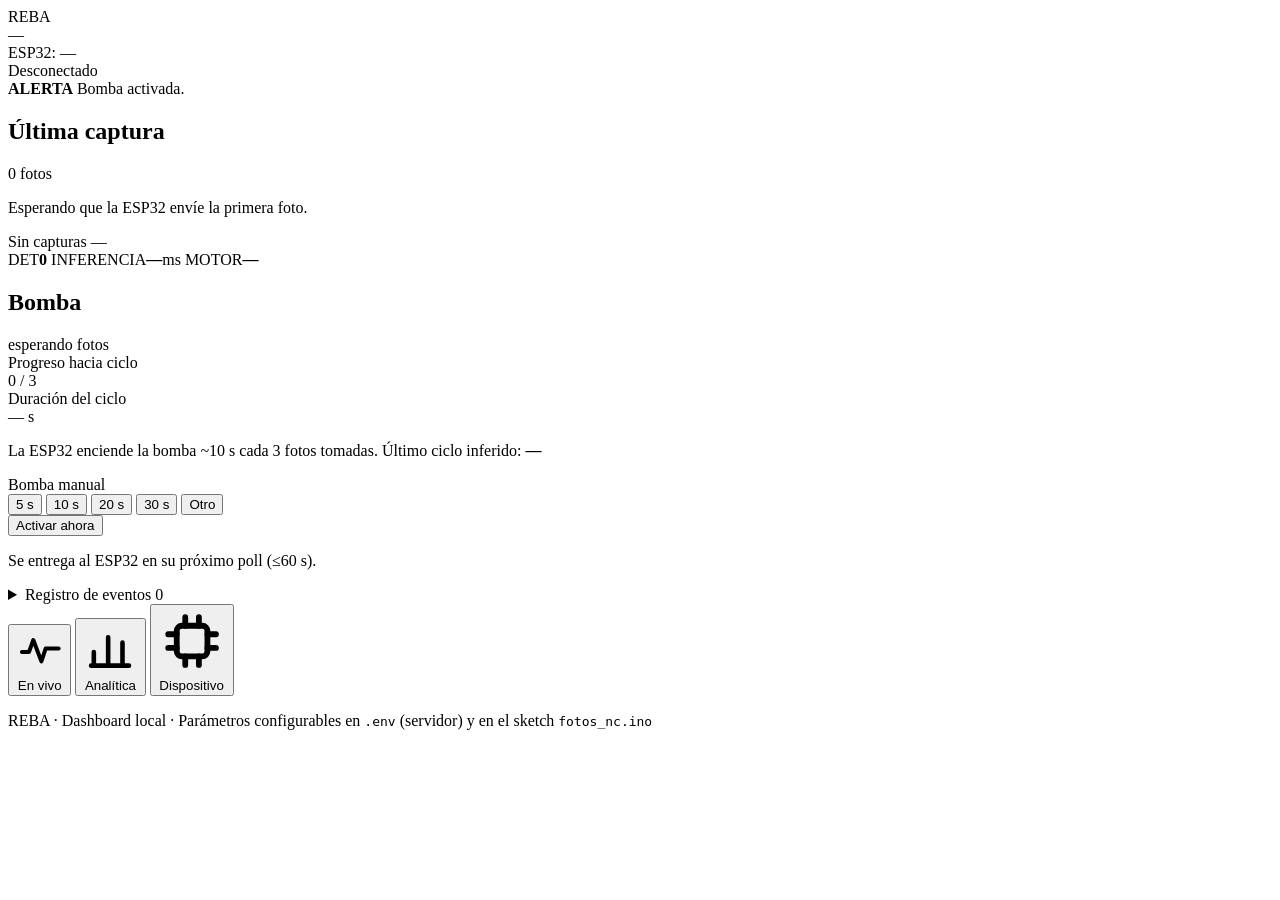
==== static/index.html @ d69d1758 "Rediseño UI industrial móvil-primero + manuales + limpieza de obsoletos Dashboard: reescritura compl" ====
<!DOCTYPE html>
<html lang="es">
  <head>
    <meta charset="utf-8" />
    <meta name="viewport" content="width=device-width, initial-scale=1, viewport-fit=cover" />
    <title>REBA — Dashboard</title>
    <meta
      name="description"
      content="Dashboard local de la plataforma flotante REBA: fotos clasificadas con visión artificial y ciclos de bomba."
    />
    <link rel="icon" type="image/svg+xml" href="/favicon.svg" />
    <link rel="stylesheet" href="/styles.css" />
  </head>
  <body>
    <div class="app">
      <header class="topbar">
        <div class="brand">
          <span class="brand-sigil" aria-hidden="true"></span>
          <span class="brand-mark">REBA</span>
        </div>
        <div class="topbar-right">
          <span id="lastPingText" class="ping-note" title="Último contacto del ESP32-CAM">—</span>
          <div id="deviceStatus" class="status-pill offline" title="Estado del ESP32-CAM (heartbeat)">
            <span class="status-dot" aria-hidden="true"></span>
            <span id="deviceStatusText">ESP32: —</span>
          </div>
          <div id="wsStatus" class="status-pill offline" title="Estado del WebSocket">
            <span class="status-dot" aria-hidden="true"></span>
            <span id="wsStatusText">Desconectado</span>
          </div>
        </div>
      </header>

      <div id="alertBanner" class="alert" role="alert" aria-live="assertive">
        <strong>ALERTA</strong>
        <span id="alertText">Bomba activada.</span>
      </div>

      <main class="views">
        <!-- ======================= EN VIVO ======================= -->
        <section class="view view-live" id="view-live" role="tabpanel" aria-label="En vivo">
          <section class="panel panel-capture">
            <div class="panel-header">
              <h2>Última captura</h2>
              <span id="captureCount" class="status-pill">0 fotos</span>
            </div>
            <div class="panel-body">
              <div class="capture-frame">
                <img id="latestCaptureImage" alt="Última foto clasificada" hidden />
                <span id="captureBadge" class="capture-badge" hidden>—</span>
                <p id="captureEmpty" class="capture-empty">
                  Esperando que la ESP32 envíe la primera foto.
                </p>
              </div>
              <div class="capture-meta">
                <span class="meta-item meta-classes">
                  <span id="latestCaptureClasses">Sin capturas</span>
                </span>
                <span class="meta-item meta-mono">
                  <span id="latestCaptureTime">—</span>
                </span>
              </div>
              <div class="video-meta">
                <span class="meta-item">
                  <span class="meta-k">DET</span><strong id="frameCount">0</strong>
                </span>
                <span class="meta-item">
                  <span class="meta-k">INFERENCIA</span><strong id="inferMs">—</strong><span class="meta-u">ms</span>
                </span>
                <span class="meta-item">
                  <span class="meta-k">MOTOR</span><strong id="inferSource">—</strong>
                </span>
              </div>
              <div
                id="captureGallery"
                class="capture-gallery"
                aria-label="Fotos clasificadas recientes"
              ></div>
            </div>
          </section>

          <section class="panel panel-pump">
            <div class="panel-header">
              <h2>Bomba</h2>
              <span id="pumpState" class="status-pill">esperando fotos</span>
            </div>
            <div class="panel-body">
              <div class="kpi-row">
                <div class="kpi">
                  <span class="kpi-label">Progreso hacia ciclo</span>
                  <div class="kpi-value" id="pumpProgress">0 / 3</div>
                </div>
                <div class="kpi">
                  <span class="kpi-label">Duración del ciclo</span>
                  <div class="kpi-value" id="pumpDuration">— s</div>
                </div>
              </div>
              <div id="pumpSegBar" class="seg-bar" aria-hidden="true"></div>
              <p class="footer-note pump-note">
                La ESP32 enciende la bomba ~<span id="pumpSecondsInline">10</span> s
                cada <span id="pumpTriggerInline">3</span> fotos tomadas.
                Último ciclo inferido: <strong id="lastPumpEvent">—</strong>
              </p>

              <div class="pump-manual">
                <span class="pump-manual-label">Bomba manual</span>
                <div class="chip-row" id="pumpChips" role="group" aria-label="Duración de la bomba manual">
                  <button type="button" class="chip" data-seconds="5">5 s</button>
                  <button type="button" class="chip" data-seconds="10">10 s</button>
                  <button type="button" class="chip" data-seconds="20">20 s</button>
                  <button type="button" class="chip" data-seconds="30">30 s</button>
                  <button type="button" class="chip chip-other" id="pumpOtherBtn">Otro</button>
                </div>
                <div class="pump-custom" id="pumpCustomWrap" hidden>
                  <input type="number" id="manualPumpSeconds" min="1" max="300"
                         value="10" inputmode="numeric" />
                  <span class="unit">s</span>
                </div>
                <button type="button" id="manualPumpBtn" class="primary pump-go">
                  Activar ahora
                </button>
                <p id="manualPumpState" class="manual-state">
                  Se entrega al ESP32 en su próximo poll (≤60 s).
                </p>
              </div>

              <details class="event-log" id="pumpEventLog">
                <summary>
                  Registro de eventos
                  <span class="event-count" id="pumpEventsCount">0</span>
                </summary>
                <ul id="pumpEventsList" class="event-list"></ul>
              </details>
            </div>
          </section>
        </section>

        <!-- ======================= ANALÍTICA ======================= -->
        <section class="view view-analytics" id="view-analytics" role="tabpanel" aria-label="Analítica" hidden>
          <section class="panel panel-metrics">
            <div class="panel-header">
              <h2>Materiales acumulados</h2>
            </div>
            <div class="panel-body">
              <div class="kpi-row">
                <div class="kpi">
                  <span class="kpi-label">Total objetos</span>
                  <div class="kpi-value" id="totalObjects">0</div>
                </div>
                <div class="kpi">
                  <span class="kpi-label">Fotos recibidas</span>
                  <div class="kpi-value" id="uploadsReceived">0</div>
                </div>
              </div>

              <div class="donut-layout">
                <div class="chart-wrap" aria-label="Distribución porcentual por material">
                  <canvas id="donutChart" width="220" height="220"></canvas>
                  <div class="chart-center">
                    <div class="big" id="chartTotal">0</div>
                    <div class="small">objetos</div>
                  </div>
                </div>
                <ul class="legend legend-side" id="classLegend">
                  <!-- Rellenado por app.js -->
                </ul>
              </div>
            </div>
          </section>

          <section class="panel panel-activity">
            <div class="panel-header">
              <h2>Actividad</h2>
              <select id="tsDays" class="ts-days" title="Rango de días">
                <option value="7">7 días</option>
                <option value="14" selected>14 días</option>
                <option value="30">30 días</option>
              </select>
            </div>
            <div class="panel-body">
              <div class="chart-tip-wrap">
                <canvas id="tsChart" width="520" height="180"></canvas>
                <div id="tsTooltip" class="ts-tip" hidden></div>
              </div>
              <ul id="tsLegend" class="legend ts-legend"></ul>
            </div>
          </section>

          <section class="panel panel-gallery">
            <div class="panel-header">
              <h2>Galería de capturas</h2>
              <div class="gallery-controls">
                <input type="search" id="galleryFilter" class="gallery-filter"
                       placeholder="Filtrar por clase (ej. plastico)…" />
                <a class="btn ghost" href="/api/export/yolo"
                   title="Descarga ZIP con images/ + labels/ en formato YOLO para reentrenar">
                  <svg class="ico" viewBox="0 0 16 16" aria-hidden="true" focusable="false">
                    <path d="M8 2v8m0 0L5 7m3 3 3-3M3 13h10" fill="none" stroke="currentColor"
                          stroke-width="1.6" stroke-linecap="round" stroke-linejoin="round"/>
                  </svg>
                  Exportar YOLO
                </a>
                <button type="button" id="galleryMore" class="btn ghost">Cargar más</button>
              </div>
            </div>
            <div class="panel-body">
              <div id="fullGallery" class="full-gallery"></div>
              <p id="galleryEmpty" class="capture-empty" hidden>
                Sin capturas todavía.
              </p>
            </div>
          </section>
        </section>

        <!-- ======================= DISPOSITIVO ======================= -->
        <section class="view view-device" id="view-device" role="tabpanel" aria-label="Dispositivo" hidden>
          <section class="panel panel-device">
            <div class="panel-header">
              <h2>Dispositivo ESP32-CAM</h2>
              <span id="deviceConfigState" class="status-pill">—</span>
              <details class="help">
                <summary aria-label="Ayuda de configuración del dispositivo">?</summary>
                <div class="help-body">
                  <p>
                    La ESP32 descarga esta configuración cada 60 s
                    (<code>/api/device/config</code>) y la aplica en caliente.
                    Si el WiFi nuevo falla, revierte solo a los anteriores.
                  </p>
                  <p>
                    También puedes configurar la ESP32 por su AP
                    <code>REBA-Setup</code> (se abre solo si no hay WiFi o tras
                    ~10 min sin conexión).
                  </p>
                </div>
              </details>
            </div>
            <div class="panel-body">
              <form id="deviceConfigForm" class="device-form">
                <p class="form-group">Red y servidor</p>
                <div class="field">
                  <label class="field-label" for="cfgWifiSsid">WiFi SSID</label>
                  <span class="input-affix">
                    <input type="text" id="cfgWifiSsid" autocomplete="off"
                           placeholder="Red 2.4 GHz (vacío = sin cambio)" />
                  </span>
                </div>
                <div class="field">
                  <label class="field-label" for="cfgWifiPass">WiFi contraseña</label>
                  <span class="input-affix">
                    <input type="password" id="cfgWifiPass" autocomplete="new-password"
                           placeholder="Vacío = sin cambio" />
                    <button type="button" id="cfgPassToggle" class="affix-btn"
                            aria-label="Mostrar contraseña">ver</button>
                  </span>
                </div>
                <div class="field">
                  <label class="field-label" for="cfgServerUrl">URL del servidor</label>
                  <span class="input-affix">
                    <input type="text" id="cfgServerUrl"
                           placeholder="http://192.168.1.3:5000" />
                  </span>
                </div>

                <p class="form-group">Parámetros de operación y sensores</p>
                <div class="device-form-row">
                  <div class="field">
                    <label class="field-label" for="cfgPumpPhotos">Fotos para bomba</label>
                    <span class="input-affix has-unit">
                      <input type="number" id="cfgPumpPhotos" min="1" max="20" />
                      <span class="unit">fotos</span>
                    </span>
                  </div>
                  <div class="field">
                    <label class="field-label" for="cfgPumpSeconds">Bomba</label>
                    <span class="input-affix has-unit">
                      <input type="number" id="cfgPumpSeconds" min="1" max="120" />
                      <span class="unit">s</span>
                    </span>
                  </div>
                </div>
                <div class="device-form-row">
                  <div class="field">
                    <label class="field-label" for="cfgDistMin">Dist. mín</label>
                    <span class="input-affix has-unit">
                      <input type="number" id="cfgDistMin" step="0.5" min="0" />
                      <span class="unit">cm</span>
                    </span>
                  </div>
                  <div class="field">
                    <label class="field-label" for="cfgDistMax">Dist. máx</label>
                    <span class="input-affix has-unit">
                      <input type="number" id="cfgDistMax" step="0.5" min="1" />
                      <span class="unit">cm</span>
                    </span>
                  </div>
                </div>

                <div class="device-form-actions">
                  <button type="submit" class="primary">Guardar y aplicar</button>
                  <button type="button" id="deviceConfigReload">Recargar</button>
                </div>
              </form>
            </div>
          </section>
        </section>
      </main>

      <nav class="bottom-nav" aria-label="Secciones del dashboard">
        <button type="button" class="nav-tab is-active" data-view="live" aria-selected="true">
          <svg class="nav-ico" viewBox="0 0 20 20" aria-hidden="true" focusable="false">
            <path d="M2.5 10.5h3l1.8-5 3.4 9 1.8-5.4h5.5" fill="none" stroke="currentColor"
                  stroke-width="1.7" stroke-linecap="round" stroke-linejoin="round"/>
          </svg>
          <span>En vivo</span>
        </button>
        <button type="button" class="nav-tab" data-view="analytics" aria-selected="false">
          <svg class="nav-ico" viewBox="0 0 20 20" aria-hidden="true" focusable="false">
            <path d="M4 16.5v-5M9.3 16.5V6M14.6 16.5v-8.5M3 16.5h14" fill="none" stroke="currentColor"
                  stroke-width="1.7" stroke-linecap="round" stroke-linejoin="round"/>
          </svg>
          <span>Analítica</span>
        </button>
        <button type="button" class="nav-tab" data-view="device" aria-selected="false">
          <svg class="nav-ico" viewBox="0 0 20 20" aria-hidden="true" focusable="false">
            <rect x="5.5" y="5.5" width="9" height="9" rx="1.5" fill="none" stroke="currentColor"
                  stroke-width="1.7"/>
            <path d="M8 3v2.5M12 3v2.5M8 14.5V17M12 14.5V17M3 8h2.5M3 12h2.5M14.5 8H17M14.5 12H17"
                  fill="none" stroke="currentColor" stroke-width="1.7" stroke-linecap="round"/>
          </svg>
          <span>Dispositivo</span>
        </button>
      </nav>

      <!-- Lightbox: detalle de una captura -->
      <div id="lightbox" class="lightbox" hidden>
        <div class="lightbox-inner">
          <button type="button" id="lightboxClose" class="lightbox-close"
                  aria-label="Cerrar">✕</button>
          <img id="lightboxImg" alt="Captura ampliada" />
          <div id="lightboxMeta" class="lightbox-meta"></div>
        </div>
      </div>

      <p class="footer-note">
        REBA · Dashboard local · Parámetros configurables en
        <code>.env</code> (servidor) y en el sketch <code>fotos_nc.ino</code>
      </p>
    </div>

    <script src="/app.js" defer></script>
  </body>
</html>
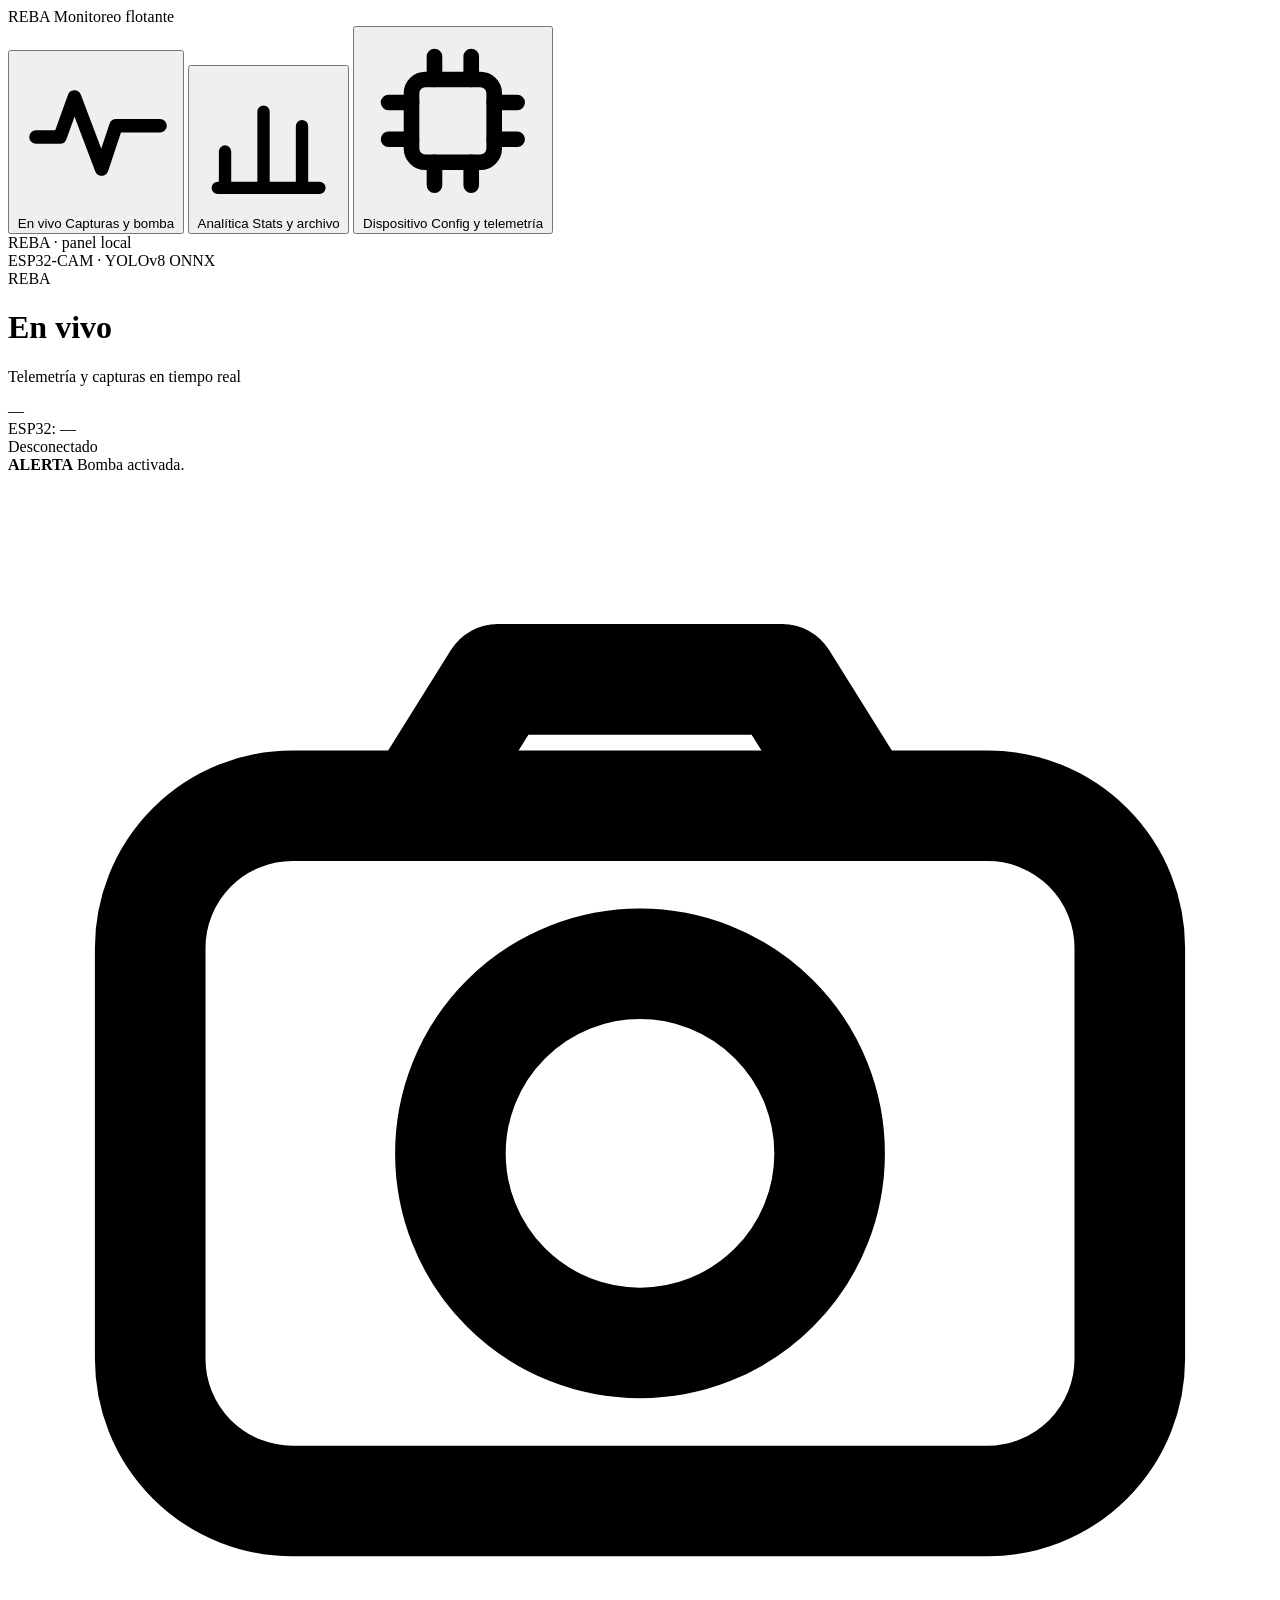
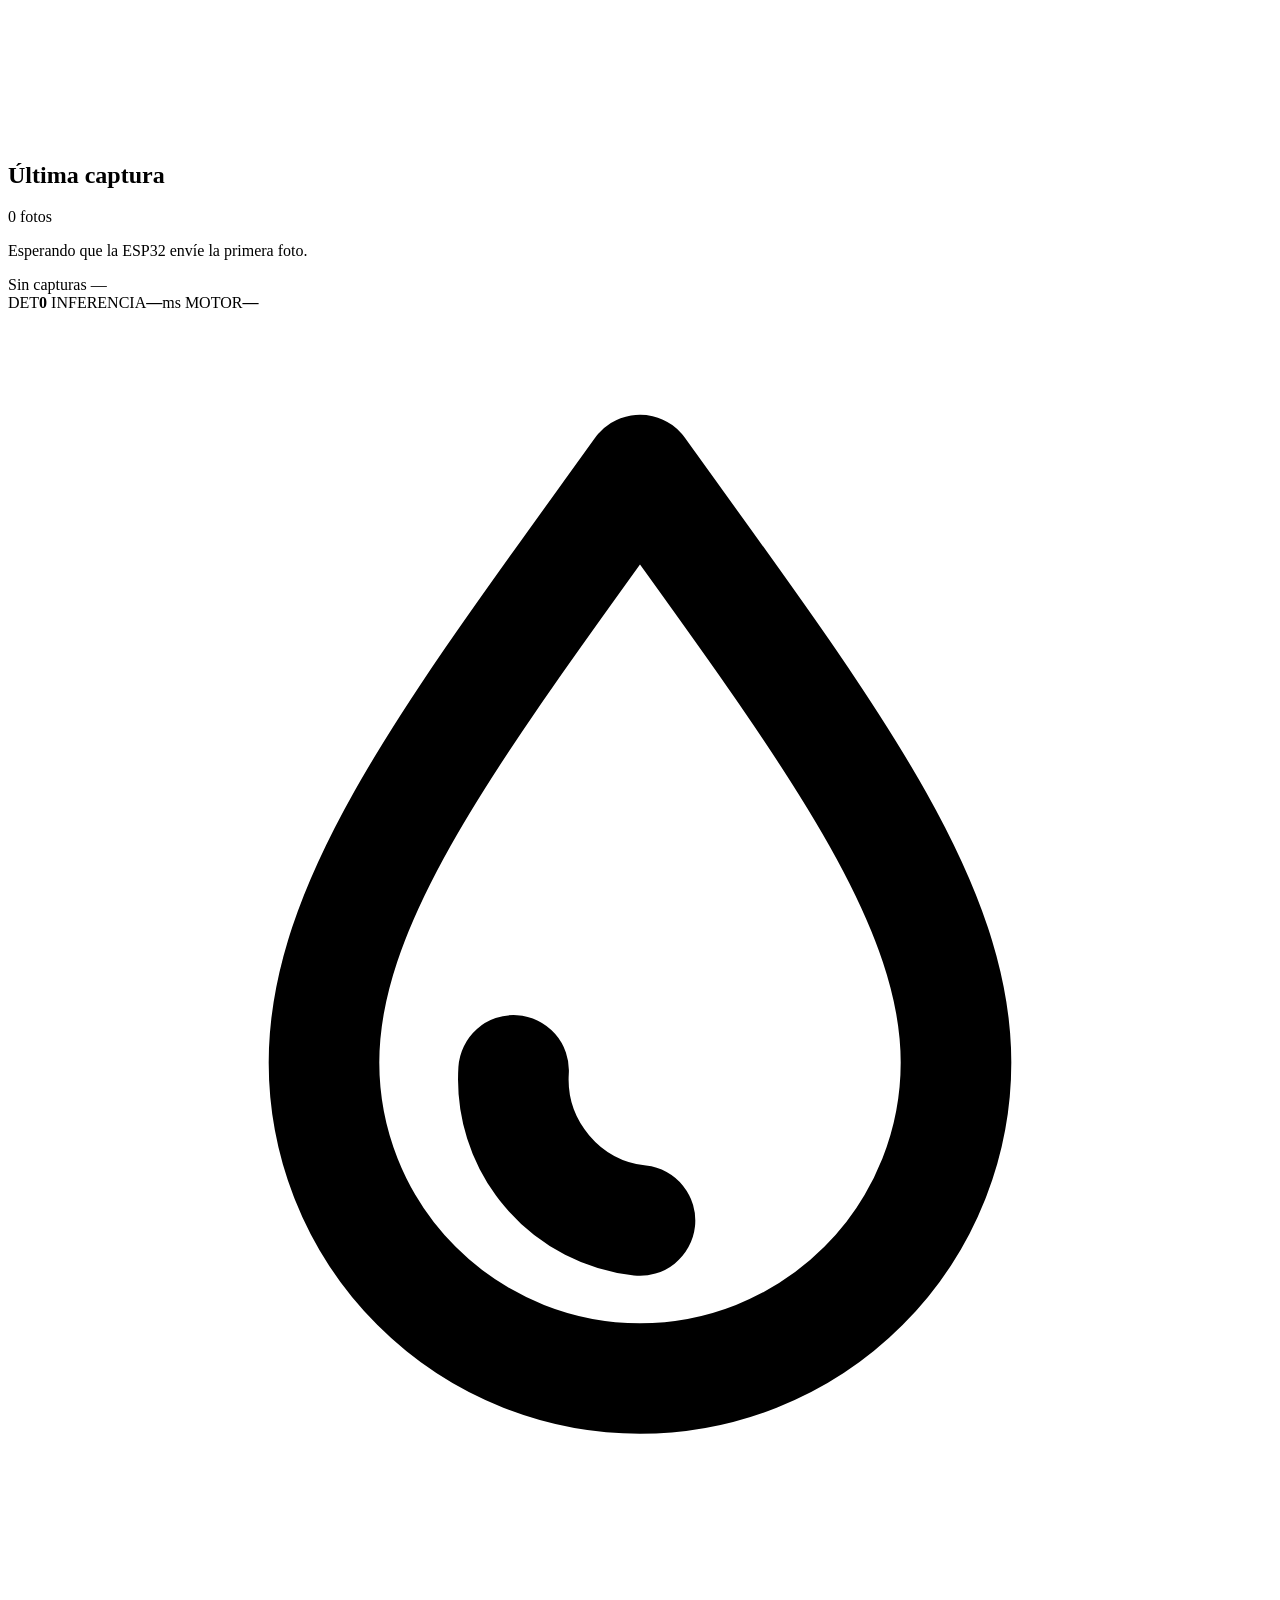
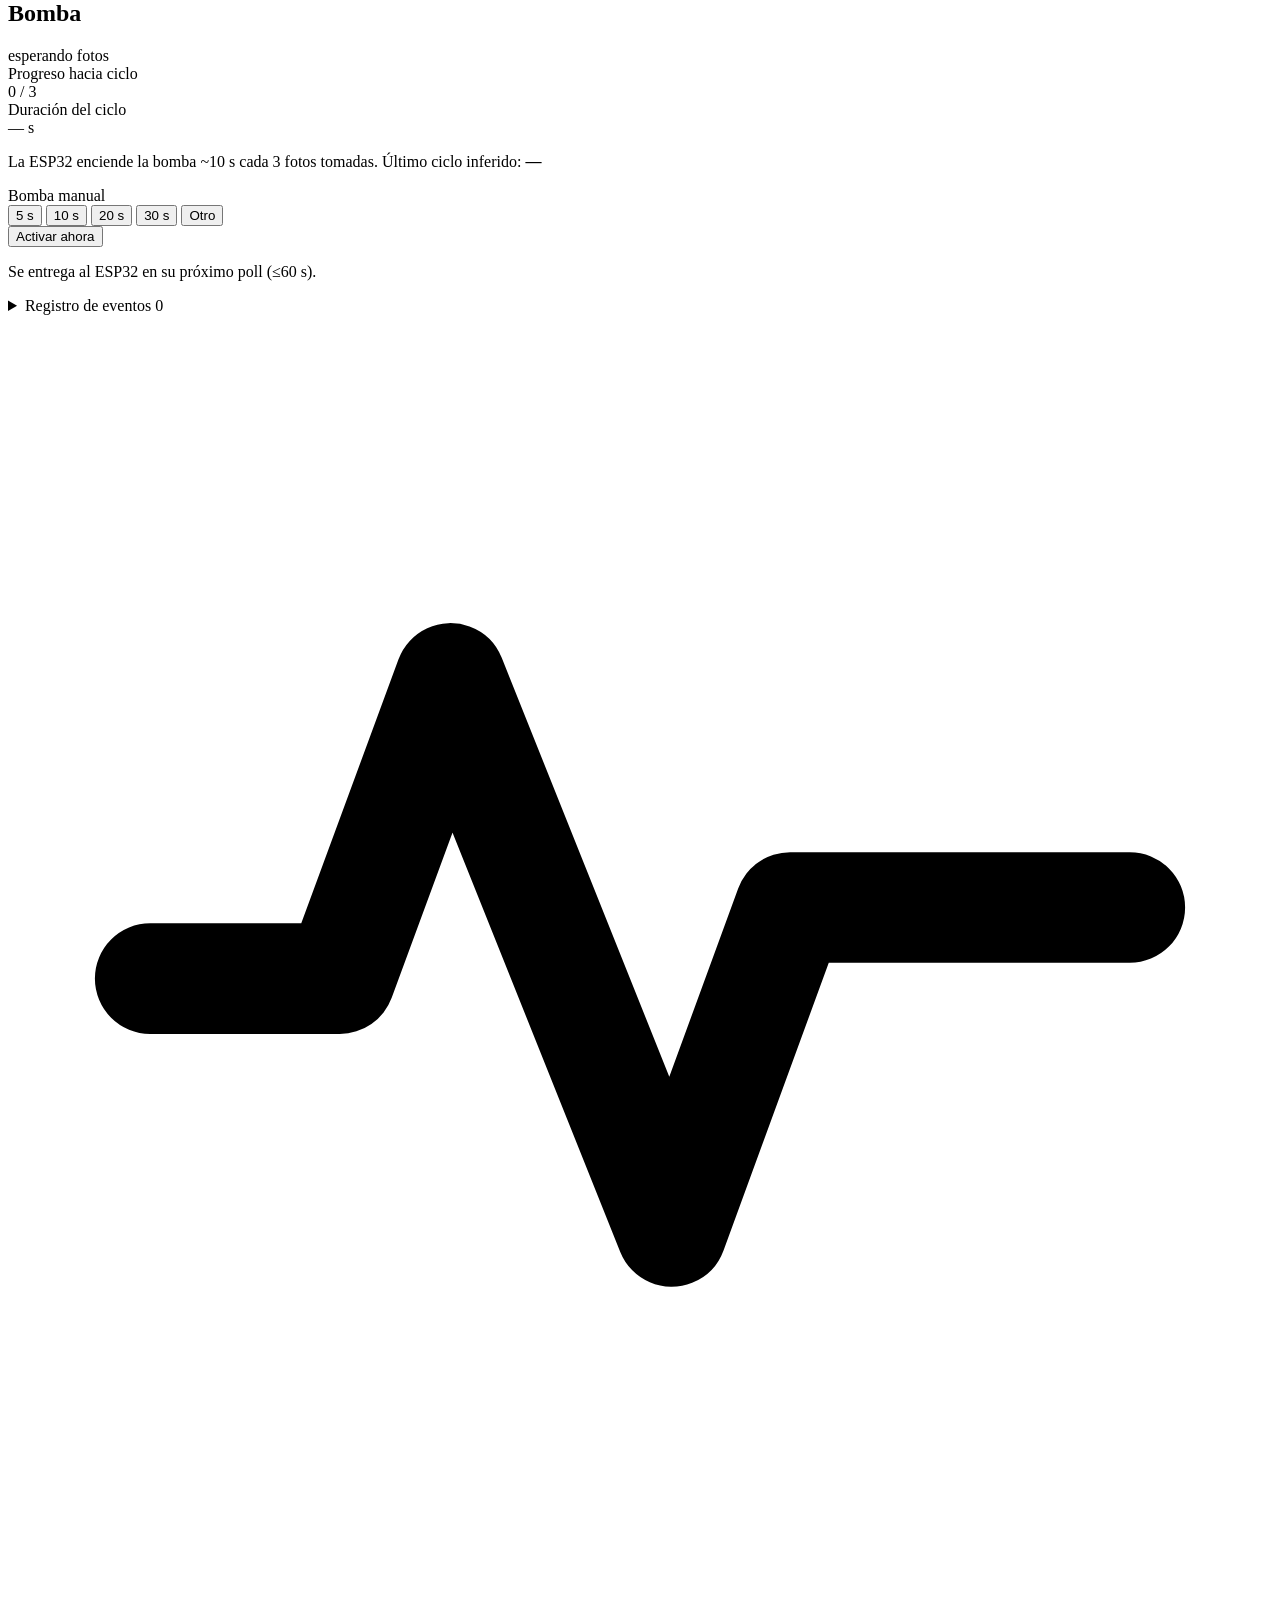
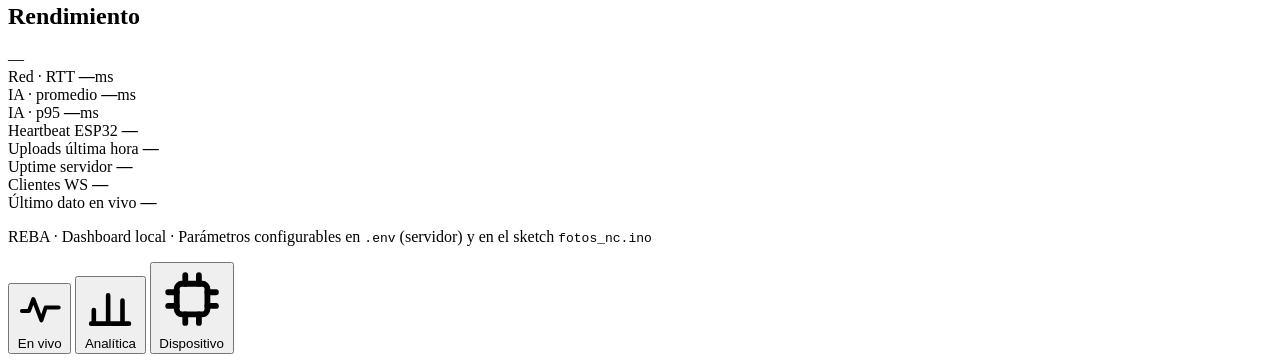
==== commit ac00bfd3: "feat: telemetria del circuito + metricas de desempeno + reset de datos Dashboard: - Panel "Rendimien" ====
--- a/static/index.html
+++ b/static/index.html
@@ -13,34 +13,96 @@
   </head>
   <body>
     <div class="app">
-      <header class="topbar">
+      <aside class="sidebar">
         <div class="brand">
           <span class="brand-sigil" aria-hidden="true"></span>
-          <span class="brand-mark">REBA</span>
-        </div>
-        <div class="topbar-right">
-          <span id="lastPingText" class="ping-note" title="Último contacto del ESP32-CAM">—</span>
-          <div id="deviceStatus" class="status-pill offline" title="Estado del ESP32-CAM (heartbeat)">
-            <span class="status-dot" aria-hidden="true"></span>
-            <span id="deviceStatusText">ESP32: —</span>
-          </div>
-          <div id="wsStatus" class="status-pill offline" title="Estado del WebSocket">
-            <span class="status-dot" aria-hidden="true"></span>
-            <span id="wsStatusText">Desconectado</span>
+          <div class="brand-text">
+            <span class="brand-mark">REBA</span>
+            <span class="brand-tag">Monitoreo flotante</span>
           </div>
         </div>
-      </header>
-
-      <div id="alertBanner" class="alert" role="alert" aria-live="assertive">
-        <strong>ALERTA</strong>
-        <span id="alertText">Bomba activada.</span>
-      </div>
+        <nav class="side-nav" aria-label="Secciones del dashboard">
+          <button type="button" class="nav-tab is-active" data-view="live" aria-selected="true">
+            <svg class="nav-ico" viewBox="0 0 20 20" aria-hidden="true" focusable="false">
+              <path d="M2.5 10.5h3l1.8-5 3.4 9 1.8-5.4h5.5" fill="none" stroke="currentColor"
+                    stroke-width="1.7" stroke-linecap="round" stroke-linejoin="round"/>
+            </svg>
+            <span class="nav-text">
+              <span class="nav-label">En vivo</span>
+              <span class="nav-desc">Capturas y bomba</span>
+            </span>
+          </button>
+          <button type="button" class="nav-tab" data-view="analytics" aria-selected="false">
+            <svg class="nav-ico" viewBox="0 0 20 20" aria-hidden="true" focusable="false">
+              <path d="M4 16.5v-5M9.3 16.5V6M14.6 16.5v-8.5M3 16.5h14" fill="none" stroke="currentColor"
+                    stroke-width="1.7" stroke-linecap="round" stroke-linejoin="round"/>
+            </svg>
+            <span class="nav-text">
+              <span class="nav-label">Analítica</span>
+              <span class="nav-desc">Stats y archivo</span>
+            </span>
+          </button>
+          <button type="button" class="nav-tab" data-view="device" aria-selected="false">
+            <svg class="nav-ico" viewBox="0 0 20 20" aria-hidden="true" focusable="false">
+              <rect x="5.5" y="5.5" width="9" height="9" rx="1.5" fill="none" stroke="currentColor"
+                    stroke-width="1.7"/>
+              <path d="M8 3v2.5M12 3v2.5M8 14.5V17M12 14.5V17M3 8h2.5M3 12h2.5M14.5 8H17M14.5 12H17"
+                    fill="none" stroke="currentColor" stroke-width="1.7" stroke-linecap="round"/>
+            </svg>
+            <span class="nav-text">
+              <span class="nav-label">Dispositivo</span>
+              <span class="nav-desc">Config y telemetría</span>
+            </span>
+          </button>
+        </nav>
+        <div class="sidebar-foot">
+          <span class="sidebar-note">REBA · panel local<br />ESP32-CAM · YOLOv8 ONNX</span>
+        </div>
+      </aside>
+
+      <div class="content">
+        <header class="topbar">
+          <div class="topbar-left">
+            <div class="brand brand-topbar">
+              <span class="brand-sigil" aria-hidden="true"></span>
+              <span class="brand-mark">REBA</span>
+            </div>
+            <div class="view-heading">
+              <h1 class="view-title" id="viewTitle">En vivo</h1>
+              <p class="view-sub" id="viewSub">Telemetría y capturas en tiempo real</p>
+            </div>
+          </div>
+          <div class="topbar-right">
+            <span id="lastPingText" class="ping-note" title="Último contacto del ESP32-CAM">—</span>
+            <div id="deviceStatus" class="status-pill offline" title="Estado del ESP32-CAM (heartbeat)">
+              <span class="status-dot" aria-hidden="true"></span>
+              <span id="deviceStatusText">ESP32: —</span>
+            </div>
+            <div id="wsStatus" class="status-pill offline" title="Estado del WebSocket">
+              <span class="status-dot" aria-hidden="true"></span>
+              <span id="wsStatusText">Desconectado</span>
+            </div>
+          </div>
+        </header>
+
+        <div id="alertBanner" class="alert" role="alert" aria-live="assertive">
+          <strong>ALERTA</strong>
+          <span id="alertText">Bomba activada.</span>
+        </div>
 
       <main class="views">
         <!-- ======================= EN VIVO ======================= -->
         <section class="view view-live" id="view-live" role="tabpanel" aria-label="En vivo">
           <section class="panel panel-capture">
             <div class="panel-header">
+              <span class="panel-ico" aria-hidden="true">
+                <svg viewBox="0 0 16 16" fill="none" stroke="currentColor" stroke-width="1.4"
+                     stroke-linecap="round" stroke-linejoin="round">
+                  <rect x="1.8" y="4.2" width="12.4" height="8.8" rx="1.8"/>
+                  <circle cx="8" cy="8.6" r="2.4"/>
+                  <path d="M5.2 4.2 6.2 2.6h3.6l1 1.6"/>
+                </svg>
+              </span>
               <h2>Última captura</h2>
               <span id="captureCount" class="status-pill">0 fotos</span>
             </div>
@@ -81,6 +143,13 @@
 
           <section class="panel panel-pump">
             <div class="panel-header">
+              <span class="panel-ico" aria-hidden="true">
+                <svg viewBox="0 0 16 16" fill="none" stroke="currentColor" stroke-width="1.4"
+                     stroke-linecap="round" stroke-linejoin="round">
+                  <path d="M8 2c2.3 3.2 4 5.4 4 7.5a4 4 0 1 1-8 0C4 7.4 5.7 5.2 8 2z"/>
+                  <path d="M6.4 9.6a1.8 1.8 0 0 0 1.6 1.9"/>
+                </svg>
+              </span>
               <h2>Bomba</h2>
               <span id="pumpState" class="status-pill">esperando fotos</span>
             </div>
@@ -133,12 +202,68 @@
               </details>
             </div>
           </section>
+
+          <section class="panel panel-perf">
+            <div class="panel-header">
+              <span class="panel-ico" aria-hidden="true">
+                <svg viewBox="0 0 16 16" fill="none" stroke="currentColor" stroke-width="1.4"
+                     stroke-linecap="round" stroke-linejoin="round">
+                  <path d="M1.8 8.4h2.4l1.4-3.8 2.8 7 1.5-4.1h4.3"/>
+                </svg>
+              </span>
+              <h2>Rendimiento</h2>
+              <span id="perfUpdated" class="meta-u">—</span>
+            </div>
+            <div class="panel-body">
+              <div class="metric-grid">
+                <div class="metric">
+                  <span class="metric-k">Red · RTT</span>
+                  <strong id="mNetMs">—</strong><span class="metric-u">ms</span>
+                </div>
+                <div class="metric">
+                  <span class="metric-k">IA · promedio</span>
+                  <strong id="mInferAvg">—</strong><span class="metric-u">ms</span>
+                </div>
+                <div class="metric">
+                  <span class="metric-k">IA · p95</span>
+                  <strong id="mInferP95">—</strong><span class="metric-u">ms</span>
+                </div>
+                <div class="metric">
+                  <span class="metric-k">Heartbeat ESP32</span>
+                  <strong id="mHeartbeat">—</strong>
+                </div>
+                <div class="metric">
+                  <span class="metric-k">Uploads última hora</span>
+                  <strong id="mUploadsH">—</strong>
+                </div>
+                <div class="metric">
+                  <span class="metric-k">Uptime servidor</span>
+                  <strong id="mUptime">—</strong>
+                </div>
+                <div class="metric">
+                  <span class="metric-k">Clientes WS</span>
+                  <strong id="mWsClients">—</strong>
+                </div>
+                <div class="metric">
+                  <span class="metric-k">Último dato en vivo</span>
+                  <strong id="mWsAge">—</strong>
+                </div>
+              </div>
+            </div>
+          </section>
         </section>
 
         <!-- ======================= ANALÍTICA ======================= -->
         <section class="view view-analytics" id="view-analytics" role="tabpanel" aria-label="Analítica" hidden>
           <section class="panel panel-metrics">
             <div class="panel-header">
+              <span class="panel-ico" aria-hidden="true">
+                <svg viewBox="0 0 16 16" fill="none" stroke="currentColor" stroke-width="1.4"
+                     stroke-linecap="round" stroke-linejoin="round">
+                  <circle cx="8" cy="8" r="5.6" opacity=".4"/>
+                  <path d="M8 2.4A5.6 5.6 0 0 1 13.6 8L8 8z"/>
+                </svg>
+              </span>
               <h2>Materiales acumulados</h2>
             </div>
             <div class="panel-body">
@@ -170,6 +295,12 @@
 
           <section class="panel panel-activity">
             <div class="panel-header">
+              <span class="panel-ico" aria-hidden="true">
+                <svg viewBox="0 0 16 16" fill="none" stroke="currentColor" stroke-width="1.4"
+                     stroke-linecap="round" stroke-linejoin="round">
+                  <path d="M3.4 13v-3.8M7.4 13V4.4M11.4 13V7.2M2.4 13h11.2"/>
+                </svg>
+              </span>
               <h2>Actividad</h2>
               <select id="tsDays" class="ts-days" title="Rango de días">
                 <option value="7">7 días</option>
@@ -188,6 +319,15 @@
 
           <section class="panel panel-gallery">
             <div class="panel-header">
+              <span class="panel-ico" aria-hidden="true">
+                <svg viewBox="0 0 16 16" fill="none" stroke="currentColor" stroke-width="1.4"
+                     stroke-linecap="round" stroke-linejoin="round">
+                  <rect x="2" y="2" width="4.6" height="4.6" rx="1"/>
+                  <rect x="9.4" y="2" width="4.6" height="4.6" rx="1"/>
+                  <rect x="2" y="9.4" width="4.6" height="4.6" rx="1"/>
+                  <rect x="9.4" y="9.4" width="4.6" height="4.6" rx="1"/>
+                </svg>
+              </span>
               <h2>Galería de capturas</h2>
               <div class="gallery-controls">
                 <input type="search" id="galleryFilter" class="gallery-filter"
@@ -200,6 +340,8 @@
                   </svg>
                   Exportar YOLO
                 </a>
+                <button type="button" id="btnClearAlbum" class="btn ghost danger"
+                        title="Borra todas las fotos y detecciones del álbum (útil en pruebas)">Vaciar álbum</button>
                 <button type="button" id="galleryMore" class="btn ghost">Cargar más</button>
               </div>
             </div>
@@ -216,6 +358,13 @@
         <section class="view view-device" id="view-device" role="tabpanel" aria-label="Dispositivo" hidden>
           <section class="panel panel-device">
             <div class="panel-header">
+              <span class="panel-ico" aria-hidden="true">
+                <svg viewBox="0 0 16 16" fill="none" stroke="currentColor" stroke-width="1.4"
+                     stroke-linecap="round" stroke-linejoin="round">
+                  <rect x="4.6" y="4.6" width="6.8" height="6.8" rx="1.2"/>
+                  <path d="M6.4 2.6v2M9.6 2.6v2M6.4 11.4v2M9.6 11.4v2M2.6 6.4h2M2.6 9.6h2M11.4 6.4h2M11.4 9.6h2"/>
+                </svg>
+              </span>
               <h2>Dispositivo ESP32-CAM</h2>
               <span id="deviceConfigState" class="status-pill">—</span>
               <details class="help">
@@ -302,8 +451,55 @@
               </form>
             </div>
           </section>
+
+          <section class="panel panel-circuit">
+            <div class="panel-header">
+              <span class="panel-ico" aria-hidden="true">
+                <svg viewBox="0 0 16 16" fill="none" stroke="currentColor" stroke-width="1.4"
+                     stroke-linecap="round" stroke-linejoin="round">
+                  <circle cx="3.6" cy="8" r="1.7"/>
+                  <circle cx="12.4" cy="3.8" r="1.7"/>
+                  <circle cx="12.4" cy="12.2" r="1.7"/>
+                  <path d="M5 7.2 11 4.5M5 8.8l6 2.7"/>
+                </svg>
+              </span>
+              <h2>Estado del circuito</h2>
+              <span id="circuitState" class="status-pill">—</span>
+            </div>
+            <div class="panel-body">
+              <div class="circuit-grid">
+                <div class="circuit-row"><span>ESP32-CAM</span><strong id="cDevState">—</strong></div>
+                <div class="circuit-row"><span>IP · último contacto</span><strong id="cDevIp">—</strong></div>
+                <div class="circuit-row"><span>Sensor HC-SR04</span><strong id="cDist">—</strong></div>
+                <div class="circuit-row"><span>Relé GPIO13</span><strong id="cRelay">—</strong></div>
+                <div class="circuit-row"><span>Cola de fotos</span><strong id="cQueue">—</strong></div>
+                <div class="circuit-row"><span>Cámara OV2640</span><strong id="cCam">—</strong></div>
+                <div class="circuit-row"><span>Heap libre</span><strong id="cHeap">—</strong></div>
+                <div class="circuit-row"><span>WiFi RSSI</span><strong id="cRssi">—</strong></div>
+                <div class="circuit-row"><span>Bomba manual</span><strong id="cPumpManual">—</strong></div>
+                <div class="circuit-row"><span>Fotos hacia ciclo</span><strong id="cPumpProg">—</strong></div>
+              </div>
+              <div class="circuit-actions">
+                <button type="button" id="btnQueueClear" class="btn ghost danger"
+                        title="El ESP32 descarta las fotos tomadas aún no subidas en su próximo poll">Vaciar cola ESP32</button>
+                <button type="button" id="btnResetAll" class="btn ghost danger"
+                        title="Borra capturas, detecciones, contadores y eventos de bomba">Borrar todos los datos</button>
+              </div>
+              <p id="circuitNote" class="footer-note">
+                La telemetría del dispositivo llega con cada poll (~60 s).
+                Si el firmware es anterior a esta versión, las filas del
+                sensor/relé/cola muestran "sin datos".
+              </p>
+            </div>
+          </section>
         </section>
       </main>
+
+      <p class="footer-note">
+        REBA · Dashboard local · Parámetros configurables en
+        <code>.env</code> (servidor) y en el sketch <code>fotos_nc.ino</code>
+      </p>
+      </div><!-- /.content -->
 
       <nav class="bottom-nav" aria-label="Secciones del dashboard">
         <button type="button" class="nav-tab is-active" data-view="live" aria-selected="true">
@@ -340,11 +536,6 @@
           <div id="lightboxMeta" class="lightbox-meta"></div>
         </div>
       </div>
-
-      <p class="footer-note">
-        REBA · Dashboard local · Parámetros configurables en
-        <code>.env</code> (servidor) y en el sketch <code>fotos_nc.ino</code>
-      </p>
     </div>
 
     <script src="/app.js" defer></script>
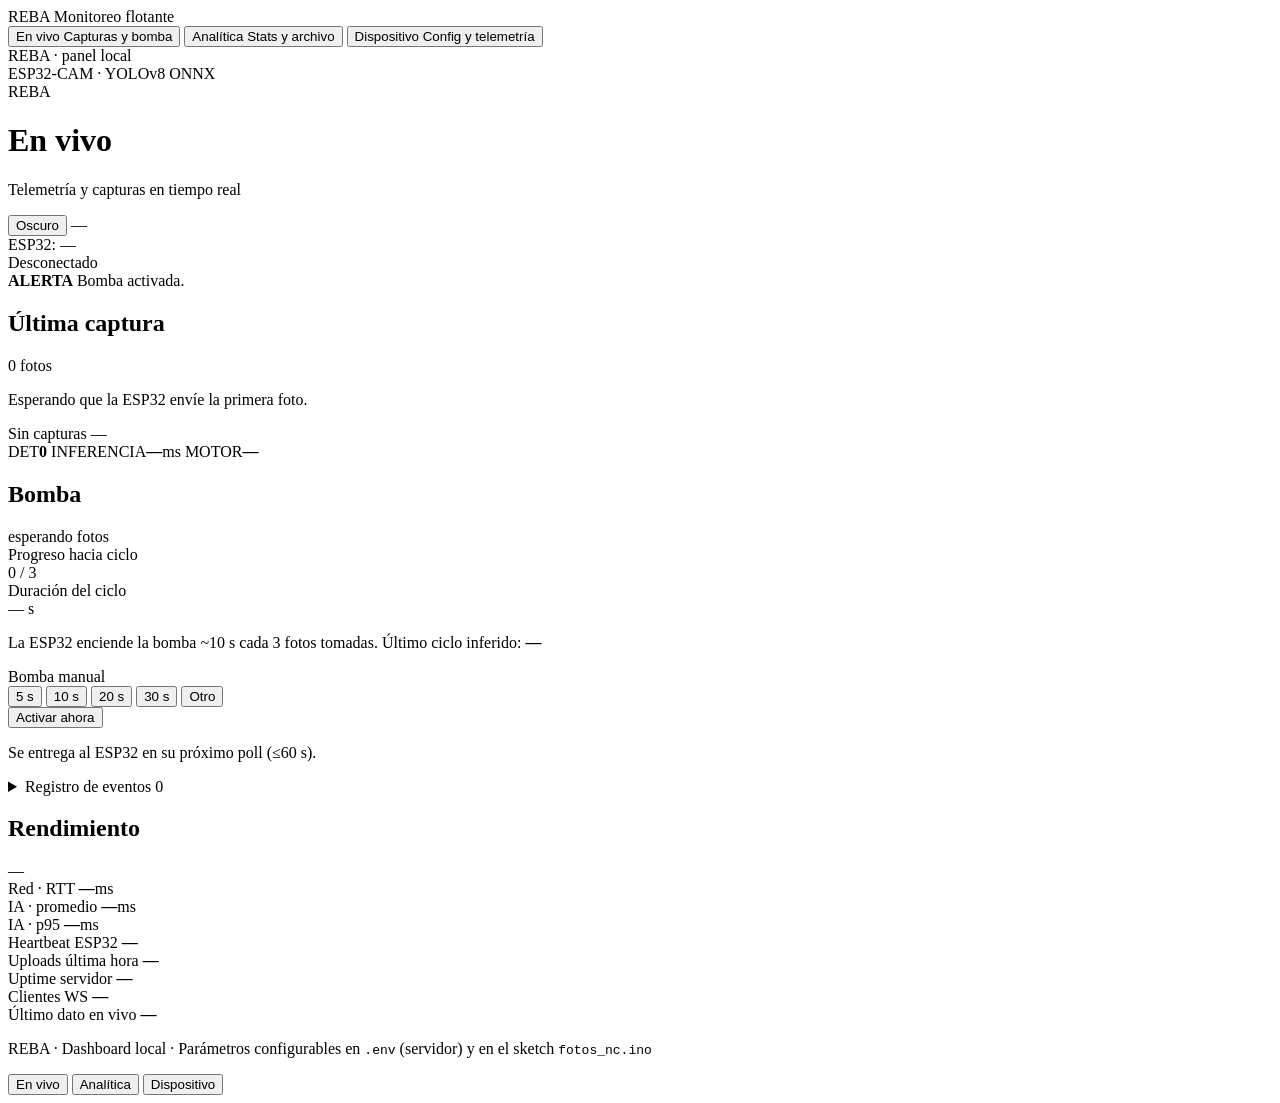
==== commit 72ac2790: "feat: rediseño del dashboard + tema claro/oscuro + failover server_url Dashboard: - Sidebar de naveg" ====
--- a/static/index.html
+++ b/static/index.html
@@ -9,7 +9,15 @@
       content="Dashboard local de la plataforma flotante REBA: fotos clasificadas con visión artificial y ciclos de bomba."
     />
     <link rel="icon" type="image/svg+xml" href="/favicon.svg" />
-    <link rel="stylesheet" href="/styles.css" />
+    <script>
+      // Aplica el tema guardado antes de pintar (evita flash de tema oscuro/claro)
+      try {
+        var t = localStorage.getItem("reba-theme");
+        if (!t && matchMedia("(prefers-color-scheme: light)").matches) t = "light";
+        if (t) document.documentElement.dataset.theme = t;
+      } catch (e) { /* storage bloqueado: tema oscuro por defecto */ }
+    </script>
+    <link rel="stylesheet" href="/styles.css?v=20261116-2" />
   </head>
   <body>
     <div class="app">
@@ -23,32 +31,18 @@
         </div>
         <nav class="side-nav" aria-label="Secciones del dashboard">
           <button type="button" class="nav-tab is-active" data-view="live" aria-selected="true">
-            <svg class="nav-ico" viewBox="0 0 20 20" aria-hidden="true" focusable="false">
-              <path d="M2.5 10.5h3l1.8-5 3.4 9 1.8-5.4h5.5" fill="none" stroke="currentColor"
-                    stroke-width="1.7" stroke-linecap="round" stroke-linejoin="round"/>
-            </svg>
             <span class="nav-text">
               <span class="nav-label">En vivo</span>
               <span class="nav-desc">Capturas y bomba</span>
             </span>
           </button>
           <button type="button" class="nav-tab" data-view="analytics" aria-selected="false">
-            <svg class="nav-ico" viewBox="0 0 20 20" aria-hidden="true" focusable="false">
-              <path d="M4 16.5v-5M9.3 16.5V6M14.6 16.5v-8.5M3 16.5h14" fill="none" stroke="currentColor"
-                    stroke-width="1.7" stroke-linecap="round" stroke-linejoin="round"/>
-            </svg>
             <span class="nav-text">
               <span class="nav-label">Analítica</span>
               <span class="nav-desc">Stats y archivo</span>
             </span>
           </button>
           <button type="button" class="nav-tab" data-view="device" aria-selected="false">
-            <svg class="nav-ico" viewBox="0 0 20 20" aria-hidden="true" focusable="false">
-              <rect x="5.5" y="5.5" width="9" height="9" rx="1.5" fill="none" stroke="currentColor"
-                    stroke-width="1.7"/>
-              <path d="M8 3v2.5M12 3v2.5M8 14.5V17M12 14.5V17M3 8h2.5M3 12h2.5M14.5 8H17M14.5 12H17"
-                    fill="none" stroke="currentColor" stroke-width="1.7" stroke-linecap="round"/>
-            </svg>
             <span class="nav-text">
               <span class="nav-label">Dispositivo</span>
               <span class="nav-desc">Config y telemetría</span>
@@ -73,6 +67,12 @@
             </div>
           </div>
           <div class="topbar-right">
+            <button type="button" id="themeToggle" class="theme-toggle" role="switch"
+                    aria-checked="false" aria-label="Cambiar a tema claro"
+                    title="Cambiar tema claro/oscuro">
+              <span class="tt-track" aria-hidden="true"><span class="tt-knob"></span></span>
+              <span class="tt-label" id="themeToggleLabel">Oscuro</span>
+            </button>
             <span id="lastPingText" class="ping-note" title="Último contacto del ESP32-CAM">—</span>
             <div id="deviceStatus" class="status-pill offline" title="Estado del ESP32-CAM (heartbeat)">
               <span class="status-dot" aria-hidden="true"></span>
@@ -95,14 +95,6 @@
         <section class="view view-live" id="view-live" role="tabpanel" aria-label="En vivo">
           <section class="panel panel-capture">
             <div class="panel-header">
-              <span class="panel-ico" aria-hidden="true">
-                <svg viewBox="0 0 16 16" fill="none" stroke="currentColor" stroke-width="1.4"
-                     stroke-linecap="round" stroke-linejoin="round">
-                  <rect x="1.8" y="4.2" width="12.4" height="8.8" rx="1.8"/>
-                  <circle cx="8" cy="8.6" r="2.4"/>
-                  <path d="M5.2 4.2 6.2 2.6h3.6l1 1.6"/>
-                </svg>
-              </span>
               <h2>Última captura</h2>
               <span id="captureCount" class="status-pill">0 fotos</span>
             </div>
@@ -143,13 +135,6 @@
 
           <section class="panel panel-pump">
             <div class="panel-header">
-              <span class="panel-ico" aria-hidden="true">
-                <svg viewBox="0 0 16 16" fill="none" stroke="currentColor" stroke-width="1.4"
-                     stroke-linecap="round" stroke-linejoin="round">
-                  <path d="M8 2c2.3 3.2 4 5.4 4 7.5a4 4 0 1 1-8 0C4 7.4 5.7 5.2 8 2z"/>
-                  <path d="M6.4 9.6a1.8 1.8 0 0 0 1.6 1.9"/>
-                </svg>
-              </span>
               <h2>Bomba</h2>
               <span id="pumpState" class="status-pill">esperando fotos</span>
             </div>
@@ -205,12 +190,6 @@
 
           <section class="panel panel-perf">
             <div class="panel-header">
-              <span class="panel-ico" aria-hidden="true">
-                <svg viewBox="0 0 16 16" fill="none" stroke="currentColor" stroke-width="1.4"
-                     stroke-linecap="round" stroke-linejoin="round">
-                  <path d="M1.8 8.4h2.4l1.4-3.8 2.8 7 1.5-4.1h4.3"/>
-                </svg>
-              </span>
               <h2>Rendimiento</h2>
               <span id="perfUpdated" class="meta-u">—</span>
             </div>
@@ -257,13 +236,6 @@
         <section class="view view-analytics" id="view-analytics" role="tabpanel" aria-label="Analítica" hidden>
           <section class="panel panel-metrics">
             <div class="panel-header">
-              <span class="panel-ico" aria-hidden="true">
-                <svg viewBox="0 0 16 16" fill="none" stroke="currentColor" stroke-width="1.4"
-                     stroke-linecap="round" stroke-linejoin="round">
-                  <circle cx="8" cy="8" r="5.6" opacity=".4"/>
-                  <path d="M8 2.4A5.6 5.6 0 0 1 13.6 8L8 8z"/>
-                </svg>
-              </span>
               <h2>Materiales acumulados</h2>
             </div>
             <div class="panel-body">
@@ -295,12 +267,6 @@
 
           <section class="panel panel-activity">
             <div class="panel-header">
-              <span class="panel-ico" aria-hidden="true">
-                <svg viewBox="0 0 16 16" fill="none" stroke="currentColor" stroke-width="1.4"
-                     stroke-linecap="round" stroke-linejoin="round">
-                  <path d="M3.4 13v-3.8M7.4 13V4.4M11.4 13V7.2M2.4 13h11.2"/>
-                </svg>
-              </span>
               <h2>Actividad</h2>
               <select id="tsDays" class="ts-days" title="Rango de días">
                 <option value="7">7 días</option>
@@ -319,25 +285,12 @@
 
           <section class="panel panel-gallery">
             <div class="panel-header">
-              <span class="panel-ico" aria-hidden="true">
-                <svg viewBox="0 0 16 16" fill="none" stroke="currentColor" stroke-width="1.4"
-                     stroke-linecap="round" stroke-linejoin="round">
-                  <rect x="2" y="2" width="4.6" height="4.6" rx="1"/>
-                  <rect x="9.4" y="2" width="4.6" height="4.6" rx="1"/>
-                  <rect x="2" y="9.4" width="4.6" height="4.6" rx="1"/>
-                  <rect x="9.4" y="9.4" width="4.6" height="4.6" rx="1"/>
-                </svg>
-              </span>
               <h2>Galería de capturas</h2>
               <div class="gallery-controls">
                 <input type="search" id="galleryFilter" class="gallery-filter"
                        placeholder="Filtrar por clase (ej. plastico)…" />
                 <a class="btn ghost" href="/api/export/yolo"
                    title="Descarga ZIP con images/ + labels/ en formato YOLO para reentrenar">
-                  <svg class="ico" viewBox="0 0 16 16" aria-hidden="true" focusable="false">
-                    <path d="M8 2v8m0 0L5 7m3 3 3-3M3 13h10" fill="none" stroke="currentColor"
-                          stroke-width="1.6" stroke-linecap="round" stroke-linejoin="round"/>
-                  </svg>
                   Exportar YOLO
                 </a>
                 <button type="button" id="btnClearAlbum" class="btn ghost danger"
@@ -358,13 +311,6 @@
         <section class="view view-device" id="view-device" role="tabpanel" aria-label="Dispositivo" hidden>
           <section class="panel panel-device">
             <div class="panel-header">
-              <span class="panel-ico" aria-hidden="true">
-                <svg viewBox="0 0 16 16" fill="none" stroke="currentColor" stroke-width="1.4"
-                     stroke-linecap="round" stroke-linejoin="round">
-                  <rect x="4.6" y="4.6" width="6.8" height="6.8" rx="1.2"/>
-                  <path d="M6.4 2.6v2M9.6 2.6v2M6.4 11.4v2M9.6 11.4v2M2.6 6.4h2M2.6 9.6h2M11.4 6.4h2M11.4 9.6h2"/>
-                </svg>
-              </span>
               <h2>Dispositivo ESP32-CAM</h2>
               <span id="deviceConfigState" class="status-pill">—</span>
               <details class="help">
@@ -407,6 +353,13 @@
                   <span class="input-affix">
                     <input type="text" id="cfgServerUrl"
                            placeholder="http://192.168.1.3:5000" />
+                  </span>
+                </div>
+                <div class="field">
+                  <label class="field-label" for="cfgServerUrlAlt">URL alternativa (respaldo)</label>
+                  <span class="input-affix">
+                    <input type="text" id="cfgServerUrlAlt"
+                           placeholder="http://IP-alterna:5000 — failover automático" />
                   </span>
                 </div>
 
@@ -454,15 +407,6 @@
 
           <section class="panel panel-circuit">
             <div class="panel-header">
-              <span class="panel-ico" aria-hidden="true">
-                <svg viewBox="0 0 16 16" fill="none" stroke="currentColor" stroke-width="1.4"
-                     stroke-linecap="round" stroke-linejoin="round">
-                  <circle cx="3.6" cy="8" r="1.7"/>
-                  <circle cx="12.4" cy="3.8" r="1.7"/>
-                  <circle cx="12.4" cy="12.2" r="1.7"/>
-                  <path d="M5 7.2 11 4.5M5 8.8l6 2.7"/>
-                </svg>
-              </span>
               <h2>Estado del circuito</h2>
               <span id="circuitState" class="status-pill">—</span>
             </div>
@@ -503,26 +447,12 @@
 
       <nav class="bottom-nav" aria-label="Secciones del dashboard">
         <button type="button" class="nav-tab is-active" data-view="live" aria-selected="true">
-          <svg class="nav-ico" viewBox="0 0 20 20" aria-hidden="true" focusable="false">
-            <path d="M2.5 10.5h3l1.8-5 3.4 9 1.8-5.4h5.5" fill="none" stroke="currentColor"
-                  stroke-width="1.7" stroke-linecap="round" stroke-linejoin="round"/>
-          </svg>
           <span>En vivo</span>
         </button>
         <button type="button" class="nav-tab" data-view="analytics" aria-selected="false">
-          <svg class="nav-ico" viewBox="0 0 20 20" aria-hidden="true" focusable="false">
-            <path d="M4 16.5v-5M9.3 16.5V6M14.6 16.5v-8.5M3 16.5h14" fill="none" stroke="currentColor"
-                  stroke-width="1.7" stroke-linecap="round" stroke-linejoin="round"/>
-          </svg>
           <span>Analítica</span>
         </button>
         <button type="button" class="nav-tab" data-view="device" aria-selected="false">
-          <svg class="nav-ico" viewBox="0 0 20 20" aria-hidden="true" focusable="false">
-            <rect x="5.5" y="5.5" width="9" height="9" rx="1.5" fill="none" stroke="currentColor"
-                  stroke-width="1.7"/>
-            <path d="M8 3v2.5M12 3v2.5M8 14.5V17M12 14.5V17M3 8h2.5M3 12h2.5M14.5 8H17M14.5 12H17"
-                  fill="none" stroke="currentColor" stroke-width="1.7" stroke-linecap="round"/>
-          </svg>
           <span>Dispositivo</span>
         </button>
       </nav>
@@ -538,6 +468,6 @@
       </div>
     </div>
 
-    <script src="/app.js" defer></script>
+    <script src="/app.js?v=20261116-2" defer></script>
   </body>
 </html>
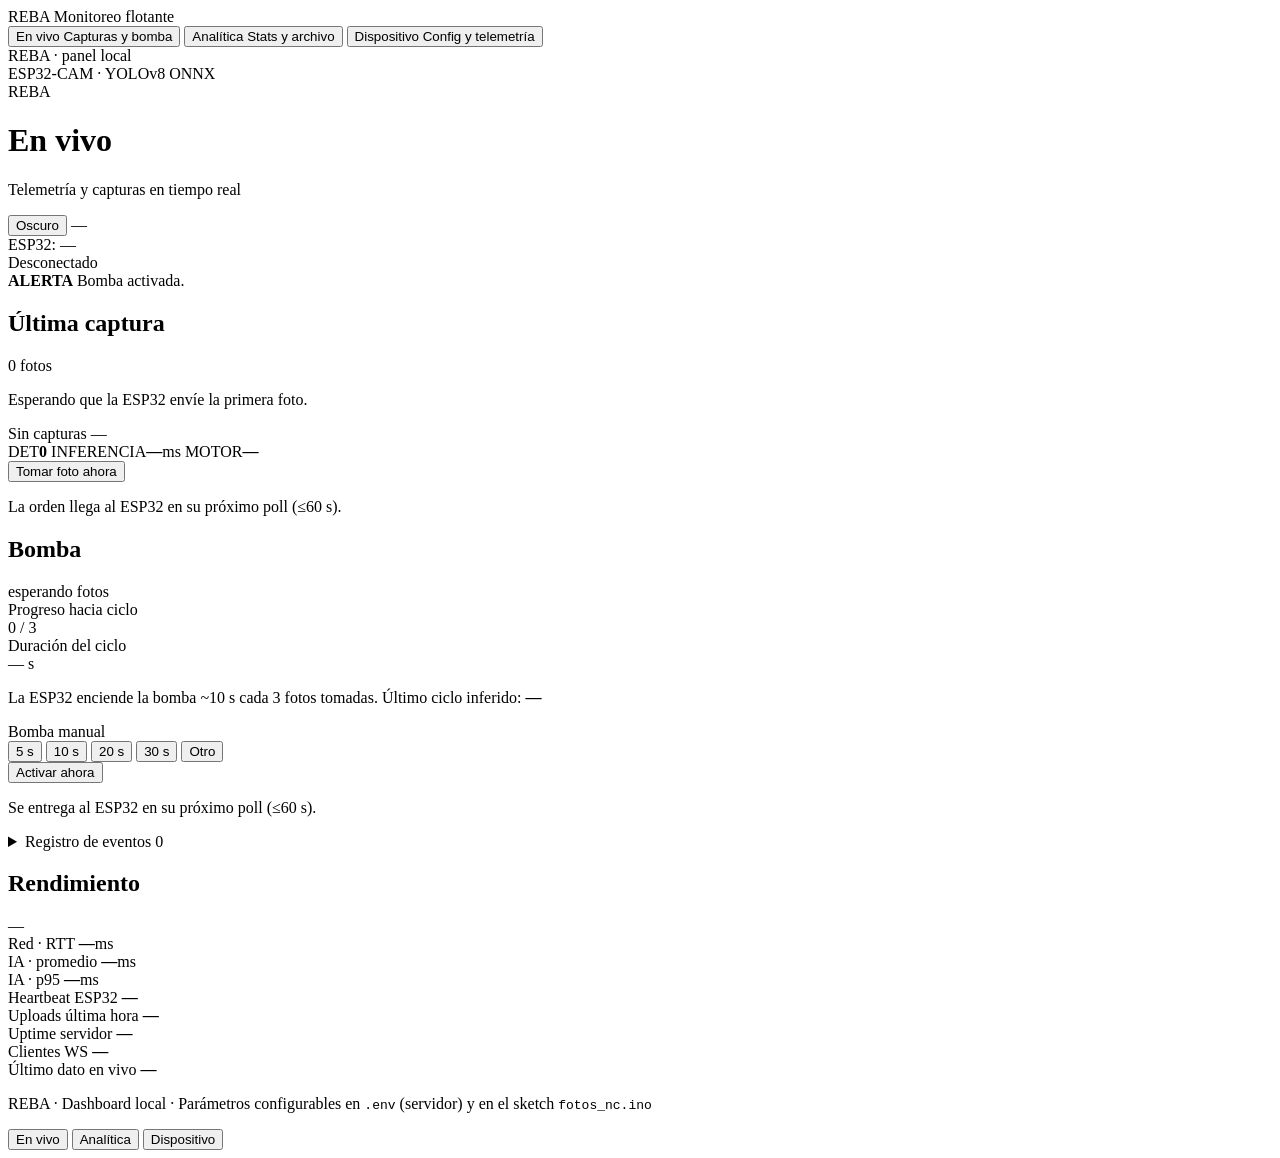
==== commit 52f169d5: "foto remota: boton "Tomar foto ahora" (capture_cmd) en dashboard - POST /api/capture/run encola capt" ====
--- a/static/index.html
+++ b/static/index.html
@@ -125,6 +125,14 @@
                   <span class="meta-k">MOTOR</span><strong id="inferSource">—</strong>
                 </span>
               </div>
+              <div class="capture-actions">
+                <button type="button" id="manualCaptureBtn" class="primary capture-go">
+                  Tomar foto ahora
+                </button>
+                <p id="manualCaptureState" class="manual-state">
+                  La orden llega al ESP32 en su próximo poll (≤60 s).
+                </p>
+              </div>
               <div
                 id="captureGallery"
                 class="capture-gallery"
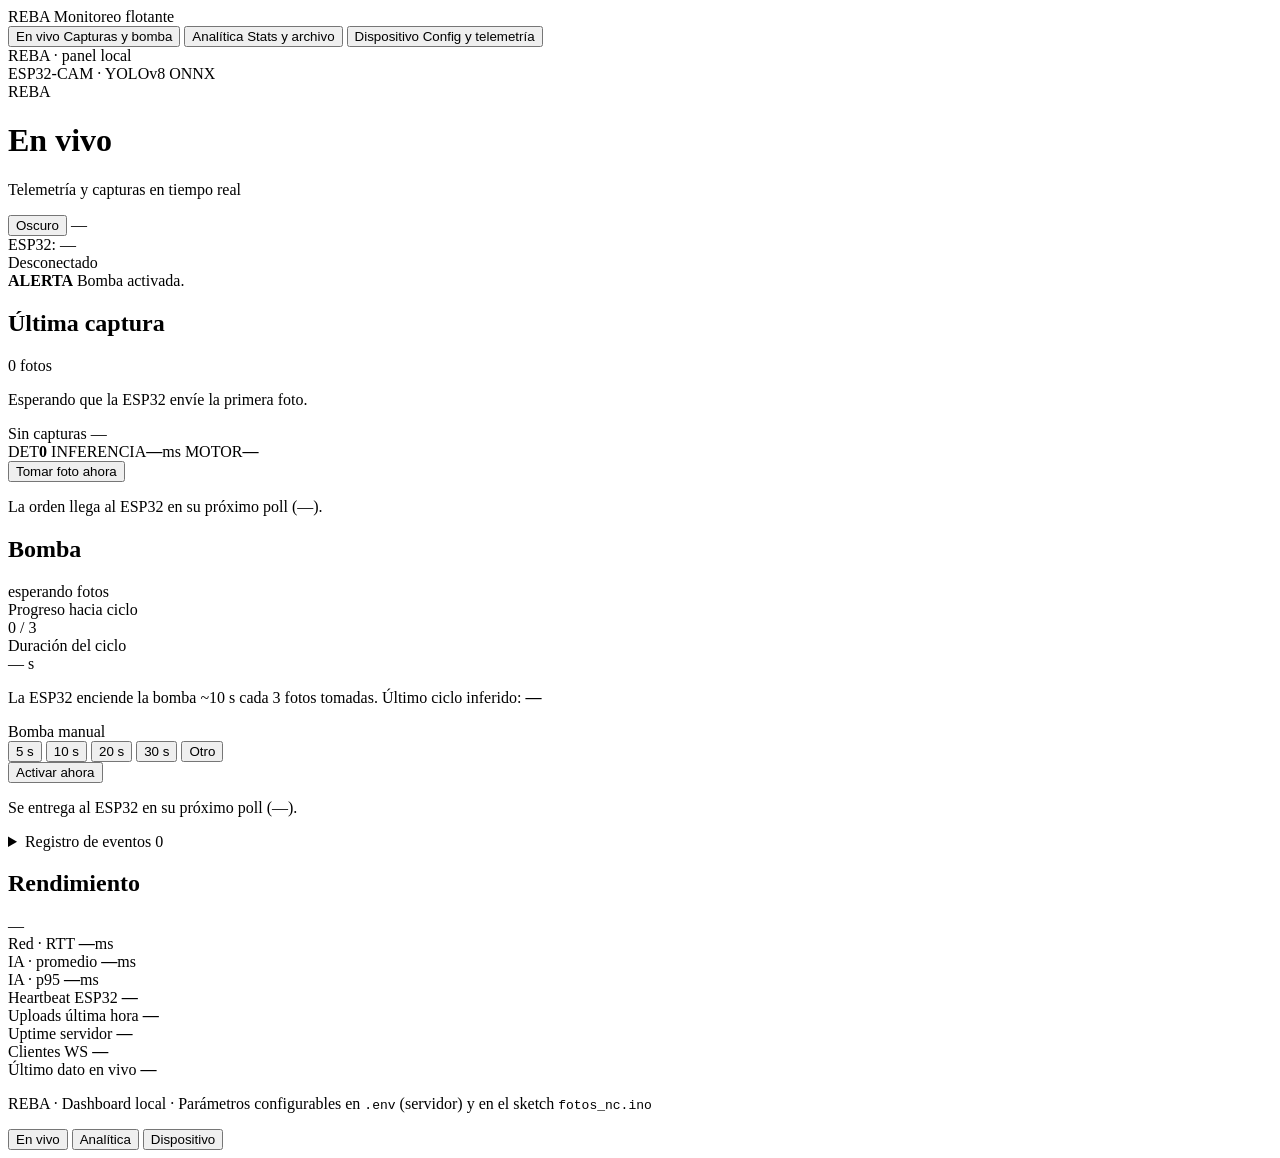
==== commit c3094262: "estabilidad ESP32 en campo: reconexion WiFi, watchdog y heartbeat real Firmware (flasheado por USB y" ====
--- a/static/index.html
+++ b/static/index.html
@@ -130,7 +130,7 @@
                   Tomar foto ahora
                 </button>
                 <p id="manualCaptureState" class="manual-state">
-                  La orden llega al ESP32 en su próximo poll (≤60 s).
+                  La orden llega al ESP32 en su próximo poll (<span class="poll-cd">—</span>).
                 </p>
               </div>
               <div
@@ -182,7 +182,7 @@
                   Activar ahora
                 </button>
                 <p id="manualPumpState" class="manual-state">
-                  Se entrega al ESP32 en su próximo poll (≤60 s).
+                  Se entrega al ESP32 en su próximo poll (<span class="poll-cd">—</span>).
                 </p>
               </div>
 
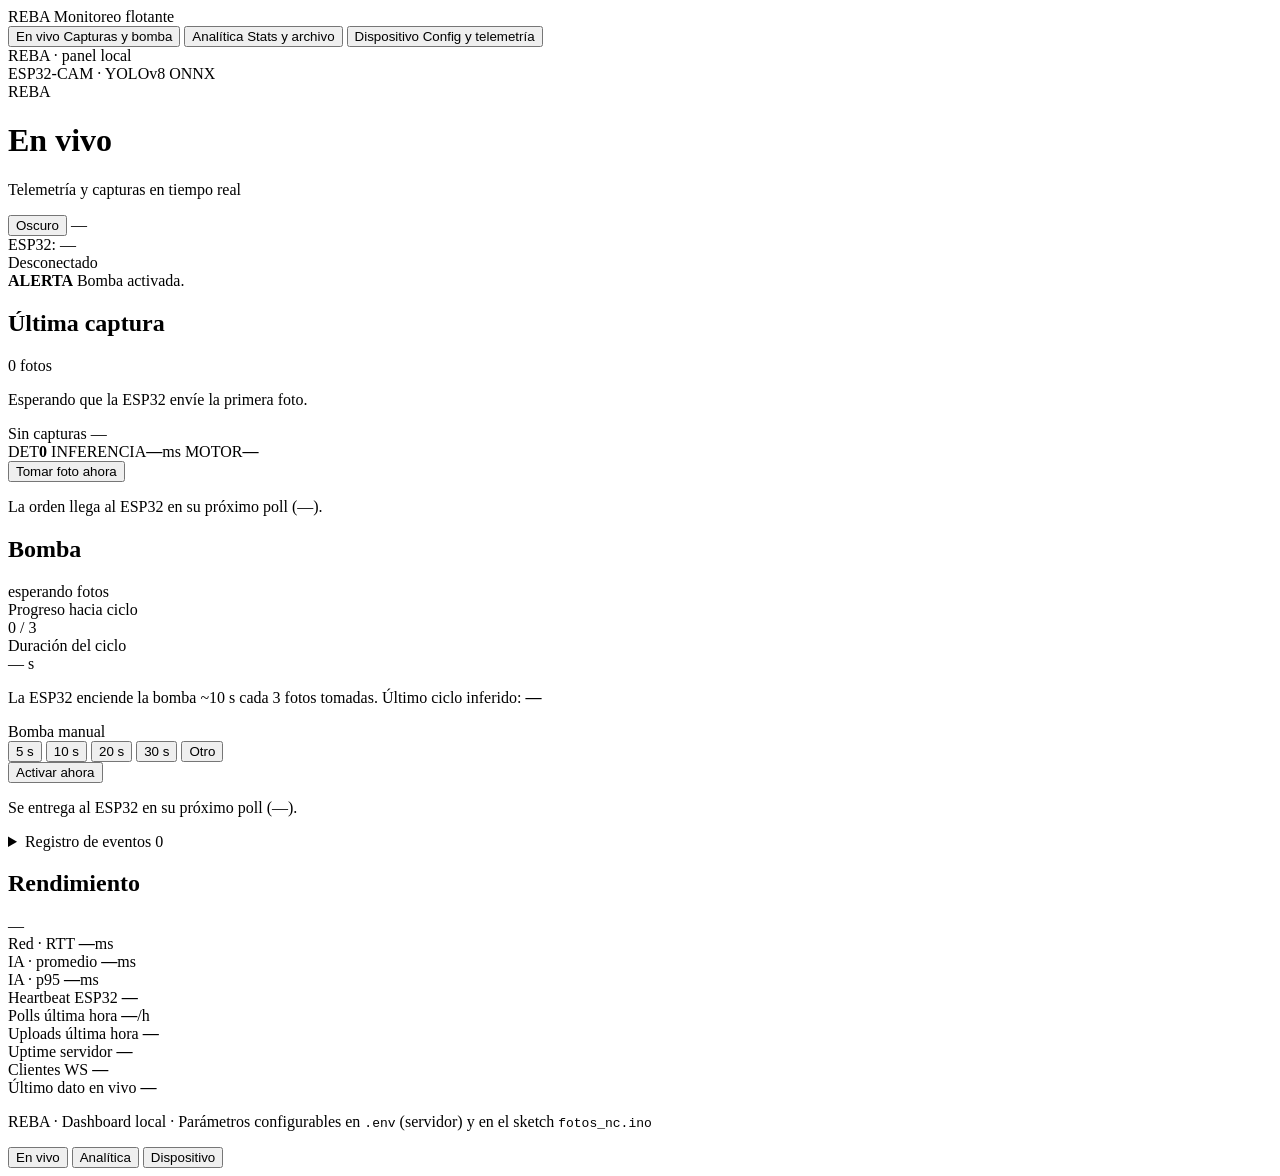
==== commit 5a1de2f0: "feat: contador de polls ESP32 + boton Reconectar en dashboard - server: device_state cuenta polls (t" ====
--- a/static/index.html
+++ b/static/index.html
@@ -17,7 +17,7 @@
         if (t) document.documentElement.dataset.theme = t;
       } catch (e) { /* storage bloqueado: tema oscuro por defecto */ }
     </script>
-    <link rel="stylesheet" href="/styles.css?v=20261116-2" />
+    <link rel="stylesheet" href="/styles.css?v=20261124-1" />
   </head>
   <body>
     <div class="app">
@@ -220,6 +220,10 @@
                   <strong id="mHeartbeat">—</strong>
                 </div>
                 <div class="metric">
+                  <span class="metric-k">Polls última hora</span>
+                  <strong id="mPollsH">—</strong><span class="metric-u">/h</span>
+                </div>
+                <div class="metric">
                   <span class="metric-k">Uploads última hora</span>
                   <strong id="mUploadsH">—</strong>
                 </div>
@@ -422,6 +426,7 @@
               <div class="circuit-grid">
                 <div class="circuit-row"><span>ESP32-CAM</span><strong id="cDevState">—</strong></div>
                 <div class="circuit-row"><span>IP · último contacto</span><strong id="cDevIp">—</strong></div>
+                <div class="circuit-row"><span>Polls recibidos</span><strong id="cPolls">—</strong></div>
                 <div class="circuit-row"><span>Sensor HC-SR04</span><strong id="cDist">—</strong></div>
                 <div class="circuit-row"><span>Relé GPIO13</span><strong id="cRelay">—</strong></div>
                 <div class="circuit-row"><span>Cola de fotos</span><strong id="cQueue">—</strong></div>
@@ -432,11 +437,16 @@
                 <div class="circuit-row"><span>Fotos hacia ciclo</span><strong id="cPumpProg">—</strong></div>
               </div>
               <div class="circuit-actions">
+                <button type="button" id="btnReconnect" class="btn"
+                        title="Ordena al ESP32 forzar reconexión WiFi y re-poll en su próximo poll (≤60 s). Si está offline de verdad, la orden no puede entregarse.">Reconectar ESP32</button>
                 <button type="button" id="btnQueueClear" class="btn ghost danger"
                         title="El ESP32 descarta las fotos tomadas aún no subidas en su próximo poll">Vaciar cola ESP32</button>
                 <button type="button" id="btnResetAll" class="btn ghost danger"
                         title="Borra capturas, detecciones, contadores y eventos de bomba">Borrar todos los datos</button>
               </div>
+              <p id="reconnectState" class="manual-state circuit-state">
+                La orden llega al ESP32 en su próximo poll (≤60 s).
+              </p>
               <p id="circuitNote" class="footer-note">
                 La telemetría del dispositivo llega con cada poll (~60 s).
                 Si el firmware es anterior a esta versión, las filas del
@@ -476,6 +486,6 @@
       </div>
     </div>
 
-    <script src="/app.js?v=20261116-2" defer></script>
+    <script src="/app.js?v=20261124-1" defer></script>
   </body>
 </html>
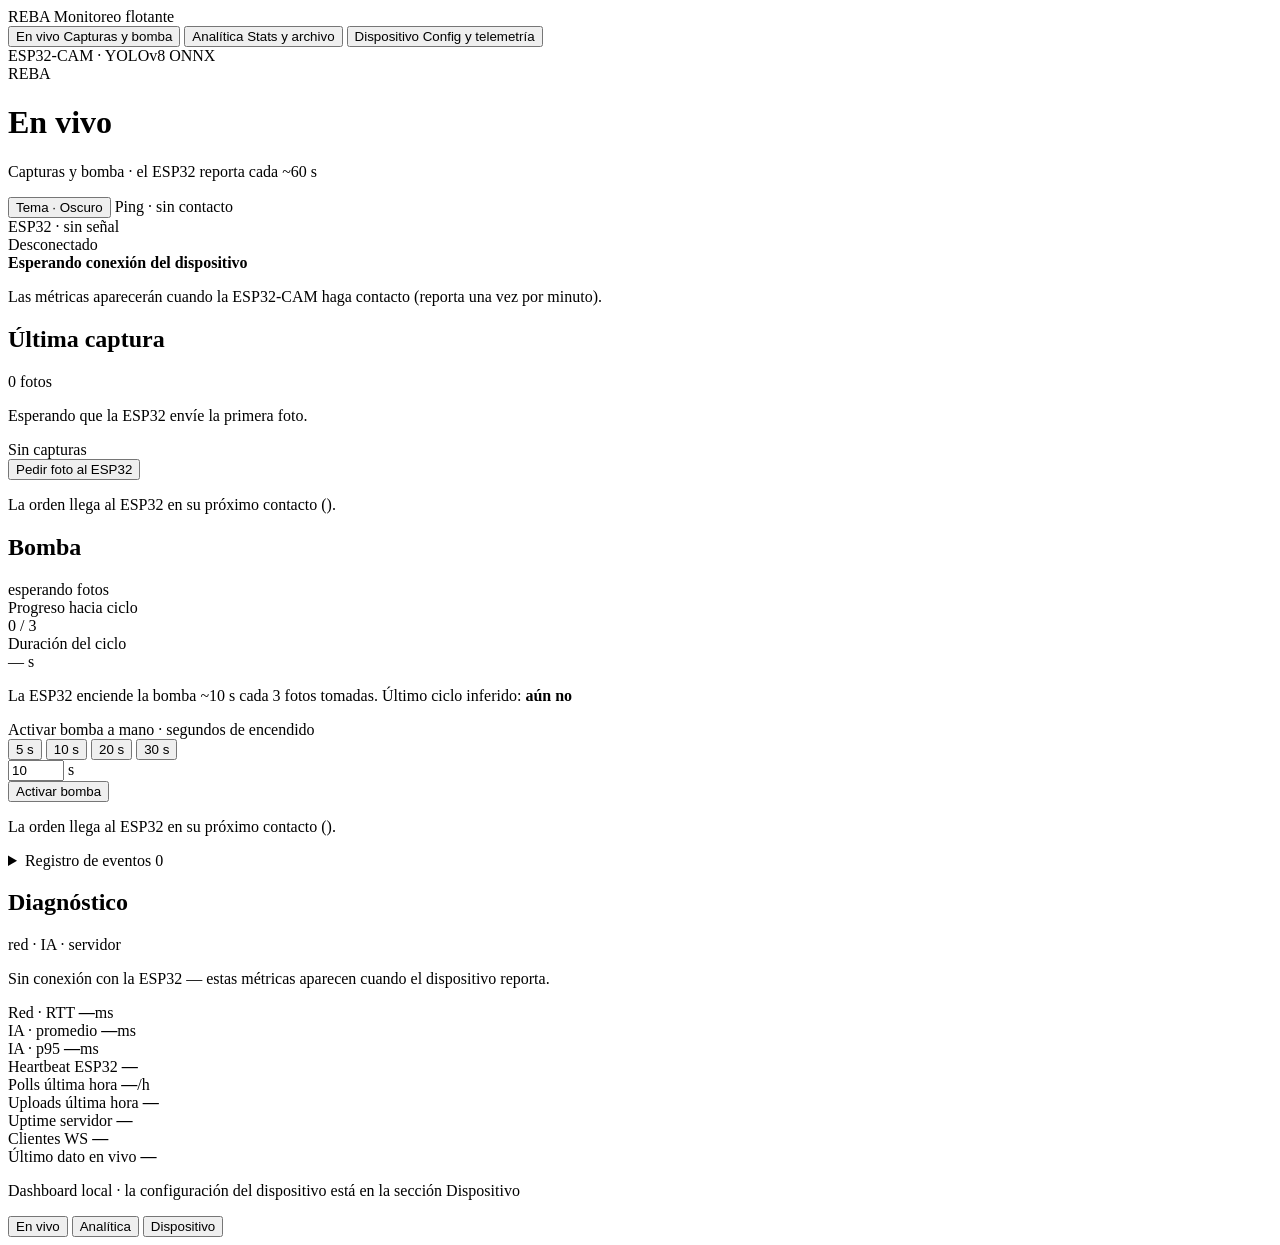
==== commit d6ed3ffe: "fix(dashboard): UX revision per docente feedback - Alert banner ya no se monta visible con texto por" ====
--- a/static/index.html
+++ b/static/index.html
@@ -17,9 +17,9 @@
         if (t) document.documentElement.dataset.theme = t;
       } catch (e) { /* storage bloqueado: tema oscuro por defecto */ }
     </script>
-    <link rel="stylesheet" href="/styles.css?v=20261124-1" />
+    <link rel="stylesheet" href="/styles.css?v=20261124-2" />
   </head>
-  <body>
+  <body class="device-offline">
     <div class="app">
       <aside class="sidebar">
         <div class="brand">
@@ -50,7 +50,7 @@
           </button>
         </nav>
         <div class="sidebar-foot">
-          <span class="sidebar-note">REBA · panel local<br />ESP32-CAM · YOLOv8 ONNX</span>
+          <span class="sidebar-note">ESP32-CAM · YOLOv8 ONNX</span>
         </div>
       </aside>
 
@@ -63,7 +63,7 @@
             </div>
             <div class="view-heading">
               <h1 class="view-title" id="viewTitle">En vivo</h1>
-              <p class="view-sub" id="viewSub">Telemetría y capturas en tiempo real</p>
+              <p class="view-sub" id="viewSub">Capturas y bomba · el ESP32 reporta cada ~60 s</p>
             </div>
           </div>
           <div class="topbar-right">
@@ -71,12 +71,12 @@
                     aria-checked="false" aria-label="Cambiar a tema claro"
                     title="Cambiar tema claro/oscuro">
               <span class="tt-track" aria-hidden="true"><span class="tt-knob"></span></span>
-              <span class="tt-label" id="themeToggleLabel">Oscuro</span>
+              <span class="tt-label" id="themeToggleLabel">Tema · Oscuro</span>
             </button>
-            <span id="lastPingText" class="ping-note" title="Último contacto del ESP32-CAM">—</span>
+            <span id="lastPingText" class="ping-note" title="Último contacto del ESP32-CAM">Ping · sin contacto</span>
             <div id="deviceStatus" class="status-pill offline" title="Estado del ESP32-CAM (heartbeat)">
               <span class="status-dot" aria-hidden="true"></span>
-              <span id="deviceStatusText">ESP32: —</span>
+              <span id="deviceStatusText">ESP32 · sin señal</span>
             </div>
             <div id="wsStatus" class="status-pill offline" title="Estado del WebSocket">
               <span class="status-dot" aria-hidden="true"></span>
@@ -85,14 +85,21 @@
           </div>
         </header>
 
-        <div id="alertBanner" class="alert" role="alert" aria-live="assertive">
+        <div id="alertBanner" class="alert" role="alert" aria-live="assertive" hidden>
           <strong>ALERTA</strong>
-          <span id="alertText">Bomba activada.</span>
+          <span id="alertText"></span>
         </div>
 
       <main class="views">
         <!-- ======================= EN VIVO ======================= -->
         <section class="view view-live" id="view-live" role="tabpanel" aria-label="En vivo">
+          <div id="offlineBanner" class="offline-banner" role="status">
+            <strong>Esperando conexión del dispositivo</strong>
+            <p>
+              Las métricas aparecerán cuando la ESP32-CAM haga contacto
+              (reporta una vez por minuto).
+            </p>
+          </div>
           <section class="panel panel-capture">
             <div class="panel-header">
               <h2>Última captura</h2>
@@ -100,7 +107,7 @@
             </div>
             <div class="panel-body">
               <div class="capture-frame">
-                <img id="latestCaptureImage" alt="Última foto clasificada" hidden />
+                <!-- la <img> se crea desde app.js solo cuando hay captura real -->
                 <span id="captureBadge" class="capture-badge" hidden>—</span>
                 <p id="captureEmpty" class="capture-empty">
                   Esperando que la ESP32 envíe la primera foto.
@@ -111,10 +118,10 @@
                   <span id="latestCaptureClasses">Sin capturas</span>
                 </span>
                 <span class="meta-item meta-mono">
-                  <span id="latestCaptureTime">—</span>
+                  <span id="latestCaptureTime"></span>
                 </span>
               </div>
-              <div class="video-meta">
+              <div class="video-meta" hidden>
                 <span class="meta-item">
                   <span class="meta-k">DET</span><strong id="frameCount">0</strong>
                 </span>
@@ -126,11 +133,12 @@
                 </span>
               </div>
               <div class="capture-actions">
-                <button type="button" id="manualCaptureBtn" class="primary capture-go">
-                  Tomar foto ahora
+                <button type="button" id="manualCaptureBtn" class="primary capture-go"
+                        title="La orden viaja en el próximo contacto del ESP32 (hasta ~60 s)">
+                  Pedir foto al ESP32
                 </button>
                 <p id="manualCaptureState" class="manual-state">
-                  La orden llega al ESP32 en su próximo poll (<span class="poll-cd">—</span>).
+                  La orden llega al ESP32 en su próximo contacto (<span class="poll-cd"></span>).
                 </p>
               </div>
               <div
@@ -161,28 +169,30 @@
               <p class="footer-note pump-note">
                 La ESP32 enciende la bomba ~<span id="pumpSecondsInline">10</span> s
                 cada <span id="pumpTriggerInline">3</span> fotos tomadas.
-                Último ciclo inferido: <strong id="lastPumpEvent">—</strong>
+                Último ciclo inferido: <strong id="lastPumpEvent">aún no</strong>
               </p>
 
               <div class="pump-manual">
-                <span class="pump-manual-label">Bomba manual</span>
-                <div class="chip-row" id="pumpChips" role="group" aria-label="Duración de la bomba manual">
-                  <button type="button" class="chip" data-seconds="5">5 s</button>
-                  <button type="button" class="chip" data-seconds="10">10 s</button>
-                  <button type="button" class="chip" data-seconds="20">20 s</button>
-                  <button type="button" class="chip" data-seconds="30">30 s</button>
-                  <button type="button" class="chip chip-other" id="pumpOtherBtn">Otro</button>
-                </div>
-                <div class="pump-custom" id="pumpCustomWrap" hidden>
-                  <input type="number" id="manualPumpSeconds" min="1" max="300"
-                         value="10" inputmode="numeric" />
-                  <span class="unit">s</span>
-                </div>
-                <button type="button" id="manualPumpBtn" class="primary pump-go">
-                  Activar ahora
+                <span class="pump-manual-label">Activar bomba a mano · segundos de encendido</span>
+                <div class="pump-duration-row">
+                  <div class="chip-row" id="pumpChips" role="group" aria-label="Duración de la bomba manual">
+                    <button type="button" class="chip" data-seconds="5">5 s</button>
+                    <button type="button" class="chip" data-seconds="10">10 s</button>
+                    <button type="button" class="chip" data-seconds="20">20 s</button>
+                    <button type="button" class="chip" data-seconds="30">30 s</button>
+                  </div>
+                  <div class="pump-custom" id="pumpCustomWrap">
+                    <input type="number" id="manualPumpSeconds" min="1" max="300"
+                           value="10" inputmode="numeric" aria-label="Segundos de encendido (1-300)" />
+                    <span class="unit">s</span>
+                  </div>
+                </div>
+                <button type="button" id="manualPumpBtn" class="primary pump-go"
+                        title="La orden viaja en el próximo contacto del ESP32 (hasta ~60 s)">
+                  Activar bomba
                 </button>
                 <p id="manualPumpState" class="manual-state">
-                  Se entrega al ESP32 en su próximo poll (<span class="poll-cd">—</span>).
+                  La orden llega al ESP32 en su próximo contacto (<span class="poll-cd"></span>).
                 </p>
               </div>
 
@@ -196,12 +206,17 @@
             </div>
           </section>
 
-          <section class="panel panel-perf">
-            <div class="panel-header">
-              <h2>Rendimiento</h2>
-              <span id="perfUpdated" class="meta-u">—</span>
-            </div>
-            <div class="panel-body">
+          <section class="panel panel-perf panel-minor">
+            <div class="panel-header">
+              <h2>Diagnóstico</h2>
+              <span class="panel-tag">red · IA · servidor</span>
+              <span id="perfUpdated" class="meta-u"></span>
+            </div>
+            <div class="panel-body">
+              <p class="offline-empty">
+                Sin conexión con la ESP32 — estas métricas aparecen cuando el
+                dispositivo reporta.
+              </p>
               <div class="metric-grid">
                 <div class="metric">
                   <span class="metric-k">Red · RTT</span>
@@ -305,8 +320,6 @@
                    title="Descarga ZIP con images/ + labels/ en formato YOLO para reentrenar">
                   Exportar YOLO
                 </a>
-                <button type="button" id="btnClearAlbum" class="btn ghost danger"
-                        title="Borra todas las fotos y detecciones del álbum (útil en pruebas)">Vaciar álbum</button>
                 <button type="button" id="galleryMore" class="btn ghost">Cargar más</button>
               </div>
             </div>
@@ -315,6 +328,14 @@
               <p id="galleryEmpty" class="capture-empty" hidden>
                 Sin capturas todavía.
               </p>
+              <div class="danger-zone">
+                <div class="danger-copy">
+                  <strong>Zona de peligro</strong>
+                  <p>Borra todas las fotos y detecciones del álbum. No se puede deshacer.</p>
+                </div>
+                <button type="button" id="btnClearAlbum" class="btn danger"
+                        title="Borra todas las fotos y detecciones del álbum (útil en pruebas)">Vaciar álbum</button>
+              </div>
             </div>
           </section>
         </section>
@@ -324,19 +345,19 @@
           <section class="panel panel-device">
             <div class="panel-header">
               <h2>Dispositivo ESP32-CAM</h2>
-              <span id="deviceConfigState" class="status-pill">—</span>
+              <span id="deviceConfigState" class="status-pill"></span>
               <details class="help">
-                <summary aria-label="Ayuda de configuración del dispositivo">?</summary>
+                <summary>Ayuda</summary>
                 <div class="help-body">
                   <p>
-                    La ESP32 descarga esta configuración cada 60 s
-                    (<code>/api/device/config</code>) y la aplica en caliente.
-                    Si el WiFi nuevo falla, revierte solo a los anteriores.
+                    La ESP32 descarga esta configuración una vez por minuto
+                    y la aplica en caliente. Si el WiFi nuevo falla,
+                    revierte sola a los datos anteriores.
                   </p>
                   <p>
-                    También puedes configurar la ESP32 por su AP
-                    <code>REBA-Setup</code> (se abre solo si no hay WiFi o tras
-                    ~10 min sin conexión).
+                    También puedes configurarla conectándote a su red
+                    <code>REBA-Setup</code>, que se abre solo si no hay WiFi
+                    o tras ~10 min sin conexión.
                   </p>
                 </div>
               </details>
@@ -378,34 +399,42 @@
                 <p class="form-group">Parámetros de operación y sensores</p>
                 <div class="device-form-row">
                   <div class="field">
-                    <label class="field-label" for="cfgPumpPhotos">Fotos para bomba</label>
+                    <label class="field-label" for="cfgPumpPhotos">Fotos por ciclo de bomba</label>
                     <span class="input-affix has-unit">
-                      <input type="number" id="cfgPumpPhotos" min="1" max="20" />
+                      <input type="number" id="cfgPumpPhotos" min="1" max="20"
+                             title="Cada esta cantidad de fotos tomadas, la bomba se enciende sola" />
                       <span class="unit">fotos</span>
                     </span>
+                    <span class="field-hint">Cada N fotos la bomba se enciende sola.</span>
                   </div>
                   <div class="field">
-                    <label class="field-label" for="cfgPumpSeconds">Bomba</label>
+                    <label class="field-label" for="cfgPumpSeconds">Duración de cada encendido</label>
                     <span class="input-affix has-unit">
-                      <input type="number" id="cfgPumpSeconds" min="1" max="120" />
+                      <input type="number" id="cfgPumpSeconds" min="1" max="120"
+                             title="Segundos que la bomba permanece encendida en cada ciclo" />
                       <span class="unit">s</span>
                     </span>
+                    <span class="field-hint">Tiempo encendida en cada ciclo.</span>
                   </div>
                 </div>
                 <div class="device-form-row">
                   <div class="field">
-                    <label class="field-label" for="cfgDistMin">Dist. mín</label>
+                    <label class="field-label" for="cfgDistMin">Distancia mínima de disparo</label>
                     <span class="input-affix has-unit">
-                      <input type="number" id="cfgDistMin" step="0.5" min="0" />
+                      <input type="number" id="cfgDistMin" step="0.5" min="0"
+                             title="Un objeto a menos de esta distancia no dispara la foto" />
                       <span class="unit">cm</span>
                     </span>
+                    <span class="field-hint">Objetos más cerca que esto se ignoran.</span>
                   </div>
                   <div class="field">
-                    <label class="field-label" for="cfgDistMax">Dist. máx</label>
+                    <label class="field-label" for="cfgDistMax">Distancia máxima de disparo</label>
                     <span class="input-affix has-unit">
-                      <input type="number" id="cfgDistMax" step="0.5" min="1" />
+                      <input type="number" id="cfgDistMax" step="0.5" min="1"
+                             title="Un objeto dentro de este rango dispara la foto; debe ser mayor que la mínima" />
                       <span class="unit">cm</span>
                     </span>
+                    <span class="field-hint">Objetos más lejos que esto se ignoran. Debe ser mayor que la mínima.</span>
                   </div>
                 </div>
 
@@ -417,40 +446,50 @@
             </div>
           </section>
 
-          <section class="panel panel-circuit">
-            <div class="panel-header">
-              <h2>Estado del circuito</h2>
-              <span id="circuitState" class="status-pill">—</span>
-            </div>
-            <div class="panel-body">
+          <section class="panel panel-circuit panel-minor">
+            <div class="panel-header">
+              <h2>Salud del dispositivo</h2>
+              <span class="panel-tag">telemetría cada ~60 s</span>
+              <span id="circuitState" class="status-pill"></span>
+            </div>
+            <div class="panel-body">
+              <p class="offline-empty">
+                Sin conexión con la ESP32 — el estado del circuito aparece
+                cuando el dispositivo reporta.
+              </p>
               <div class="circuit-grid">
                 <div class="circuit-row"><span>ESP32-CAM</span><strong id="cDevState">—</strong></div>
                 <div class="circuit-row"><span>IP · último contacto</span><strong id="cDevIp">—</strong></div>
-                <div class="circuit-row"><span>Polls recibidos</span><strong id="cPolls">—</strong></div>
-                <div class="circuit-row"><span>Sensor HC-SR04</span><strong id="cDist">—</strong></div>
-                <div class="circuit-row"><span>Relé GPIO13</span><strong id="cRelay">—</strong></div>
-                <div class="circuit-row"><span>Cola de fotos</span><strong id="cQueue">—</strong></div>
-                <div class="circuit-row"><span>Cámara OV2640</span><strong id="cCam">—</strong></div>
-                <div class="circuit-row"><span>Heap libre</span><strong id="cHeap">—</strong></div>
-                <div class="circuit-row"><span>WiFi RSSI</span><strong id="cRssi">—</strong></div>
+                <div class="circuit-row"><span>Reportes recibidos</span><strong id="cPolls">—</strong></div>
+                <div class="circuit-row"><span>Sensor de distancia</span><strong id="cDist">—</strong></div>
+                <div class="circuit-row"><span>Relé de la bomba</span><strong id="cRelay">—</strong></div>
+                <div class="circuit-row"><span>Fotos pendientes de subir</span><strong id="cQueue">—</strong></div>
+                <div class="circuit-row"><span>Cámara</span><strong id="cCam">—</strong></div>
+                <div class="circuit-row"><span>Memoria libre</span><strong id="cHeap">—</strong></div>
+                <div class="circuit-row"><span>Señal WiFi</span><strong id="cRssi">—</strong></div>
                 <div class="circuit-row"><span>Bomba manual</span><strong id="cPumpManual">—</strong></div>
                 <div class="circuit-row"><span>Fotos hacia ciclo</span><strong id="cPumpProg">—</strong></div>
               </div>
               <div class="circuit-actions">
                 <button type="button" id="btnReconnect" class="btn"
-                        title="Ordena al ESP32 forzar reconexión WiFi y re-poll en su próximo poll (≤60 s). Si está offline de verdad, la orden no puede entregarse.">Reconectar ESP32</button>
-                <button type="button" id="btnQueueClear" class="btn ghost danger"
-                        title="El ESP32 descarta las fotos tomadas aún no subidas en su próximo poll">Vaciar cola ESP32</button>
-                <button type="button" id="btnResetAll" class="btn ghost danger"
+                        title="Ordena al ESP32 forzar reconexión WiFi en su próximo contacto (≤60 s). Si está offline de verdad, la orden no puede entregarse.">Reconectar ESP32</button>
+                <button type="button" id="btnQueueClear" class="btn ghost"
+                        title="El ESP32 descarta las fotos tomadas aún no subidas en su próximo contacto">Vaciar cola de fotos</button>
+              </div>
+              <p id="reconnectState" class="manual-state circuit-state">
+                La orden llega al ESP32 en su próximo contacto (≤60 s).
+              </p>
+              <div class="danger-zone">
+                <div class="danger-copy">
+                  <strong>Zona de peligro</strong>
+                  <p>Borra capturas, detecciones, contadores y eventos. No se puede deshacer.</p>
+                </div>
+                <button type="button" id="btnResetAll" class="btn danger"
                         title="Borra capturas, detecciones, contadores y eventos de bomba">Borrar todos los datos</button>
               </div>
-              <p id="reconnectState" class="manual-state circuit-state">
-                La orden llega al ESP32 en su próximo poll (≤60 s).
-              </p>
               <p id="circuitNote" class="footer-note">
-                La telemetría del dispositivo llega con cada poll (~60 s).
-                Si el firmware es anterior a esta versión, las filas del
-                sensor/relé/cola muestran "sin datos".
+                La telemetría del dispositivo llega una vez por minuto.
+                Con firmware antiguo, algunas filas muestran "sin datos".
               </p>
             </div>
           </section>
@@ -458,8 +497,8 @@
       </main>
 
       <p class="footer-note">
-        REBA · Dashboard local · Parámetros configurables en
-        <code>.env</code> (servidor) y en el sketch <code>fotos_nc.ino</code>
+        Dashboard local · la configuración del dispositivo está en la
+        sección Dispositivo
       </p>
       </div><!-- /.content -->
 
@@ -480,12 +519,12 @@
         <div class="lightbox-inner">
           <button type="button" id="lightboxClose" class="lightbox-close"
                   aria-label="Cerrar">✕</button>
-          <img id="lightboxImg" alt="Captura ampliada" />
+          <img id="lightboxImg" alt="Captura ampliada" hidden />
           <div id="lightboxMeta" class="lightbox-meta"></div>
         </div>
       </div>
     </div>
 
-    <script src="/app.js?v=20261124-1" defer></script>
+    <script src="/app.js?v=20261124-2" defer></script>
   </body>
 </html>
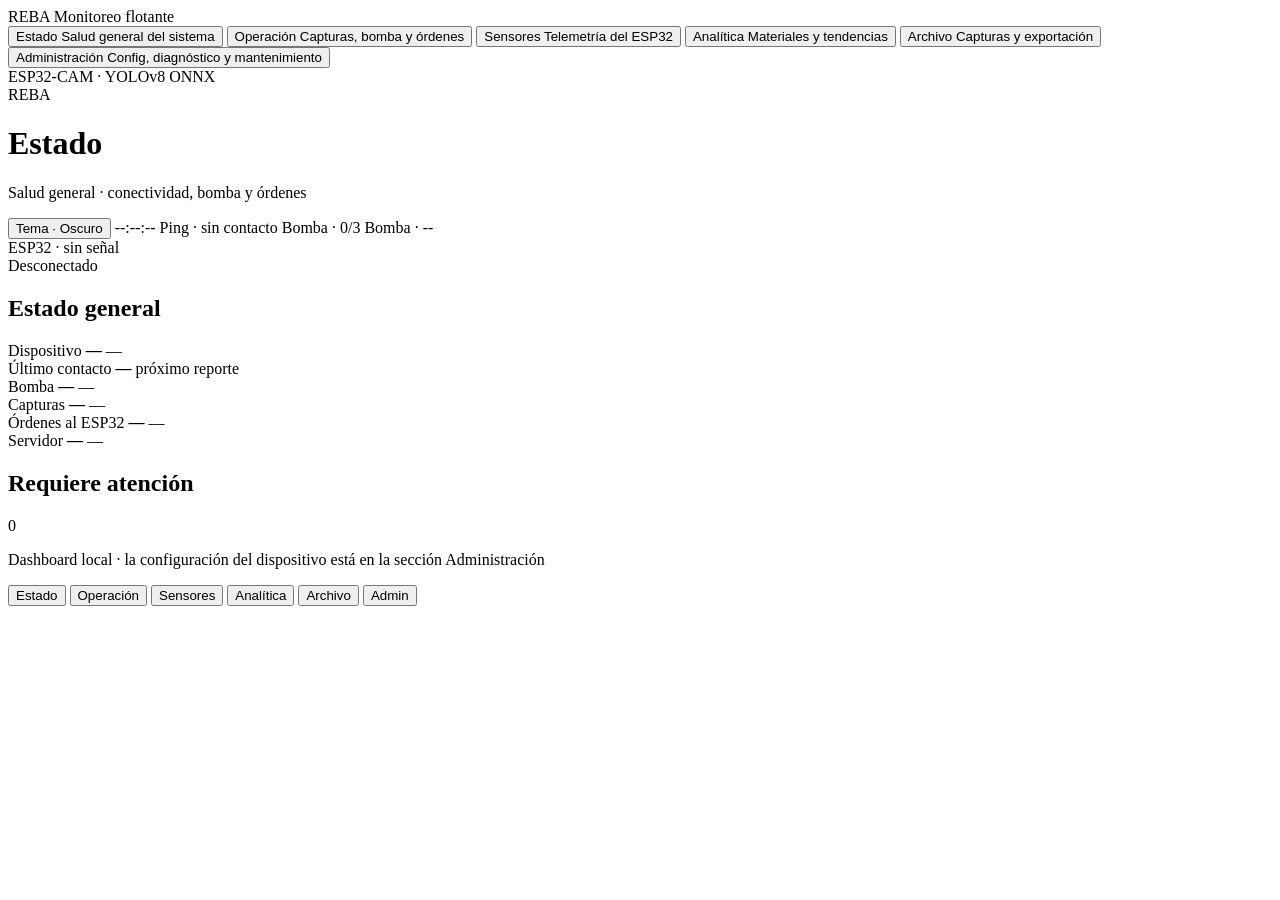
==== commit 72d635f7: "dashboard: reestructura a 6 vistas + ciclo de vida de ordenes + confirmaciones destructivas Segun la" ====
--- a/static/index.html
+++ b/static/index.html
@@ -3,7 +3,7 @@
   <head>
     <meta charset="utf-8" />
     <meta name="viewport" content="width=device-width, initial-scale=1, viewport-fit=cover" />
-    <title>REBA — Dashboard</title>
+    <title>REBA — Estado</title>
     <meta
       name="description"
       content="Dashboard local de la plataforma flotante REBA: fotos clasificadas con visión artificial y ciclos de bomba."
@@ -17,7 +17,7 @@
         if (t) document.documentElement.dataset.theme = t;
       } catch (e) { /* storage bloqueado: tema oscuro por defecto */ }
     </script>
-    <link rel="stylesheet" href="/styles.css?v=20261124-2" />
+    <link rel="stylesheet" href="/styles.css?v=20261125-1" />
   </head>
   <body class="device-offline">
     <div class="app">
@@ -30,22 +30,40 @@
           </div>
         </div>
         <nav class="side-nav" aria-label="Secciones del dashboard">
-          <button type="button" class="nav-tab is-active" data-view="live" aria-selected="true">
+          <button type="button" class="nav-tab is-active" data-view="overview" aria-selected="true">
             <span class="nav-text">
-              <span class="nav-label">En vivo</span>
-              <span class="nav-desc">Capturas y bomba</span>
+              <span class="nav-label">Estado</span>
+              <span class="nav-desc">Salud general del sistema</span>
+            </span>
+          </button>
+          <button type="button" class="nav-tab" data-view="operation" aria-selected="false">
+            <span class="nav-text">
+              <span class="nav-label">Operación</span>
+              <span class="nav-desc">Capturas, bomba y órdenes</span>
+            </span>
+          </button>
+          <button type="button" class="nav-tab" data-view="sensors" aria-selected="false">
+            <span class="nav-text">
+              <span class="nav-label">Sensores</span>
+              <span class="nav-desc">Telemetría del ESP32</span>
             </span>
           </button>
           <button type="button" class="nav-tab" data-view="analytics" aria-selected="false">
             <span class="nav-text">
               <span class="nav-label">Analítica</span>
-              <span class="nav-desc">Stats y archivo</span>
+              <span class="nav-desc">Materiales y tendencias</span>
             </span>
           </button>
-          <button type="button" class="nav-tab" data-view="device" aria-selected="false">
+          <button type="button" class="nav-tab" data-view="archive" aria-selected="false">
             <span class="nav-text">
-              <span class="nav-label">Dispositivo</span>
-              <span class="nav-desc">Config y telemetría</span>
+              <span class="nav-label">Archivo</span>
+              <span class="nav-desc">Capturas y exportación</span>
+            </span>
+          </button>
+          <button type="button" class="nav-tab" data-view="admin" aria-selected="false">
+            <span class="nav-text">
+              <span class="nav-label">Administración</span>
+              <span class="nav-desc">Config, diagnóstico y mantenimiento</span>
             </span>
           </button>
         </nav>
@@ -62,8 +80,8 @@
               <span class="brand-mark">REBA</span>
             </div>
             <div class="view-heading">
-              <h1 class="view-title" id="viewTitle">En vivo</h1>
-              <p class="view-sub" id="viewSub">Capturas y bomba · el ESP32 reporta cada ~60 s</p>
+              <h1 class="view-title" id="viewTitle">Estado</h1>
+              <p class="view-sub" id="viewSub">Salud general · conectividad, bomba y órdenes</p>
             </div>
           </div>
           <div class="topbar-right">
@@ -73,7 +91,16 @@
               <span class="tt-track" aria-hidden="true"><span class="tt-knob"></span></span>
               <span class="tt-label" id="themeToggleLabel">Tema · Oscuro</span>
             </button>
+            <span id="topClock" class="top-clock" title="Hora local del dispositivo que ves el dashboard">--:--:--</span>
             <span id="lastPingText" class="ping-note" title="Último contacto del ESP32-CAM">Ping · sin contacto</span>
+            <span id="topPumpPill" class="status-pill pump-count"
+                  title="Fotos acumuladas hacia el próximo ciclo automático de la bomba (se reinicia con orden manual)">
+              <span id="topPumpText">Bomba · 0/3</span>
+            </span>
+            <span id="topTimerPill" class="status-pill pump-timer"
+                  title="Tiempo restante estimado de la bomba encendida">
+              <span id="topTimerText">Bomba · --</span>
+            </span>
             <div id="deviceStatus" class="status-pill offline" title="Estado del ESP32-CAM (heartbeat)">
               <span class="status-dot" aria-hidden="true"></span>
               <span id="deviceStatusText">ESP32 · sin señal</span>
@@ -91,11 +118,65 @@
         </div>
 
       <main class="views">
-        <!-- ======================= EN VIVO ======================= -->
-        <section class="view view-live" id="view-live" role="tabpanel" aria-label="En vivo">
+        <!-- ======================= ESTADO GENERAL ======================= -->
+        <section class="view view-overview" id="view-overview" role="tabpanel" aria-label="Estado general">
+          <section class="panel panel-health">
+            <div class="panel-header">
+              <h2>Estado general</h2>
+              <span id="ovUpdated" class="meta-u"></span>
+            </div>
+            <div class="panel-body">
+              <div class="overview-grid">
+                <div class="ov-card" id="ovCardDev">
+                  <span class="metric-k">Dispositivo</span>
+                  <strong id="ovDevState">—</strong>
+                  <span class="ov-sub" id="ovDevIp">—</span>
+                </div>
+                <div class="ov-card">
+                  <span class="metric-k">Último contacto</span>
+                  <strong id="ovLastSeen">—</strong>
+                  <span class="ov-sub">próximo reporte <span class="poll-cd"></span></span>
+                </div>
+                <div class="ov-card" id="ovCardPump">
+                  <span class="metric-k">Bomba</span>
+                  <strong id="ovPumpState">—</strong>
+                  <span class="ov-sub" id="ovPumpSub">—</span>
+                </div>
+                <div class="ov-card">
+                  <span class="metric-k">Capturas</span>
+                  <strong id="ovCaptures">—</strong>
+                  <span class="ov-sub" id="ovCaptureAge">—</span>
+                </div>
+                <div class="ov-card">
+                  <span class="metric-k">Órdenes al ESP32</span>
+                  <strong id="ovOrders">—</strong>
+                  <span class="ov-sub" id="ovOrdersSub">—</span>
+                </div>
+                <div class="ov-card">
+                  <span class="metric-k">Servidor</span>
+                  <strong id="ovServer">—</strong>
+                  <span class="ov-sub" id="ovServerSub">—</span>
+                </div>
+              </div>
+            </div>
+          </section>
+
+          <section class="panel panel-attention">
+            <div class="panel-header">
+              <h2>Requiere atención</h2>
+              <span id="attentionCount" class="status-pill">0</span>
+            </div>
+            <div class="panel-body">
+              <ul id="attentionList" class="attention-list"></ul>
+            </div>
+          </section>
+        </section>
+
+        <!-- ======================= OPERACIÓN ======================= -->
+        <section class="view view-operation" id="view-operation" role="tabpanel" aria-label="Operación" hidden>
           <div id="offlineBanner" class="offline-banner" role="status">
-            <strong>Esperando conexión del dispositivo</strong>
-            <p>
+            <strong id="offlineBannerTitle">Esperando conexión del dispositivo</strong>
+            <p id="offlineBannerText">
               Las métricas aparecerán cuando la ESP32-CAM haga contacto
               (reporta una vez por minuto).
             </p>
@@ -170,6 +251,11 @@
                 La ESP32 enciende la bomba ~<span id="pumpSecondsInline">10</span> s
                 cada <span id="pumpTriggerInline">3</span> fotos tomadas.
                 Último ciclo inferido: <strong id="lastPumpEvent">aún no</strong>
+              </p>
+              <p class="footer-note pump-hw">
+                Hardware: relé <strong id="pumpRelayState">—</strong> ·
+                bomba <strong id="pumpHwState">—</strong>
+                <span class="pump-hw-src">(telemetría, ~60 s)</span>
               </p>
 
               <div class="pump-manual">
@@ -206,55 +292,60 @@
             </div>
           </section>
 
-          <section class="panel panel-perf panel-minor">
-            <div class="panel-header">
-              <h2>Diagnóstico</h2>
-              <span class="panel-tag">red · IA · servidor</span>
-              <span id="perfUpdated" class="meta-u"></span>
-            </div>
-            <div class="panel-body">
-              <p class="offline-empty">
-                Sin conexión con la ESP32 — estas métricas aparecen cuando el
+          <section class="panel panel-orders">
+            <div class="panel-header">
+              <h2>Órdenes al dispositivo</h2>
+              <span id="ordersPending" class="status-pill">0 pendientes</span>
+              <span id="ordersUpdated" class="meta-u"></span>
+            </div>
+            <div class="panel-body">
+              <p class="orders-note">
+                Cada orden viaja en el próximo contacto del ESP32 (≤60 s), se
+                marca <em>entregada</em> cuando la recoge y <em>ejecutada</em>
+                cuando confirma. Expira a los 10 min si el dispositivo no la
+                recibe; se puede cancelar mientras siga en cola.
+              </p>
+              <ul id="ordersList" class="orders-list"></ul>
+            </div>
+          </section>
+        </section>
+
+        <!-- ======================= SENSORES ======================= -->
+        <section class="view view-sensors" id="view-sensors" role="tabpanel" aria-label="Sensores" hidden>
+          <section class="panel panel-telemetry">
+            <div class="panel-header">
+              <h2>Telemetría del dispositivo</h2>
+              <span class="panel-tag">reporta cada ~60 s</span>
+              <span id="circuitState" class="status-pill"></span>
+            </div>
+            <div class="panel-body">
+              <p class="offline-empty" id="telemetryEmpty">
+                Sin conexión con la ESP32 — la telemetría aparece cuando el
                 dispositivo reporta.
               </p>
-              <div class="metric-grid">
-                <div class="metric">
-                  <span class="metric-k">Red · RTT</span>
-                  <strong id="mNetMs">—</strong><span class="metric-u">ms</span>
-                </div>
-                <div class="metric">
-                  <span class="metric-k">IA · promedio</span>
-                  <strong id="mInferAvg">—</strong><span class="metric-u">ms</span>
-                </div>
-                <div class="metric">
-                  <span class="metric-k">IA · p95</span>
-                  <strong id="mInferP95">—</strong><span class="metric-u">ms</span>
-                </div>
-                <div class="metric">
-                  <span class="metric-k">Heartbeat ESP32</span>
-                  <strong id="mHeartbeat">—</strong>
-                </div>
-                <div class="metric">
-                  <span class="metric-k">Polls última hora</span>
-                  <strong id="mPollsH">—</strong><span class="metric-u">/h</span>
-                </div>
-                <div class="metric">
-                  <span class="metric-k">Uploads última hora</span>
-                  <strong id="mUploadsH">—</strong>
-                </div>
-                <div class="metric">
-                  <span class="metric-k">Uptime servidor</span>
-                  <strong id="mUptime">—</strong>
-                </div>
-                <div class="metric">
-                  <span class="metric-k">Clientes WS</span>
-                  <strong id="mWsClients">—</strong>
-                </div>
-                <div class="metric">
-                  <span class="metric-k">Último dato en vivo</span>
-                  <strong id="mWsAge">—</strong>
-                </div>
-              </div>
+              <div class="circuit-grid">
+                <div class="circuit-row"><span>ESP32-CAM</span><strong id="cDevState">—</strong></div>
+                <div class="circuit-row"><span>IP · último contacto</span><strong id="cDevIp">—</strong></div>
+                <div class="circuit-row"><span>Reportes recibidos</span><strong id="cPolls">—</strong></div>
+                <div class="circuit-row"><span>Sensor de distancia</span><strong id="cDist">—</strong></div>
+                <div class="circuit-row"><span>Relé de la bomba</span><strong id="cRelay">—</strong></div>
+                <div class="circuit-row"><span>Bomba (hardware)</span><strong id="cPumpOn">—</strong></div>
+                <div class="circuit-row"><span>Fotos pendientes de subir</span><strong id="cQueue">—</strong></div>
+                <div class="circuit-row"><span>Cámara</span><strong id="cCam">—</strong></div>
+                <div class="circuit-row"><span>Memoria libre</span><strong id="cHeap">—</strong></div>
+                <div class="circuit-row"><span>Señal WiFi</span><strong id="cRssi">—</strong></div>
+                <div class="circuit-row"><span>Bomba manual</span><strong id="cPumpManual">—</strong></div>
+                <div class="circuit-row"><span>Fotos hacia ciclo</span><strong id="cPumpProg">—</strong></div>
+                <div class="circuit-row"><span>Servidor activo</span><strong id="cSrvAct">—</strong></div>
+                <div class="circuit-row"><span>Firmware</span><strong id="cFw">—</strong></div>
+                <div class="circuit-row"><span>Reinicios</span><strong id="cBoots">—</strong></div>
+                <div class="circuit-row"><span>Tiempo activo</span><strong id="cDevUptime">—</strong></div>
+                <div class="circuit-row"><span>Último reinicio</span><strong id="cReset">—</strong></div>
+              </div>
+              <p id="circuitNote" class="footer-note">
+                La telemetría del dispositivo llega una vez por minuto.
+                Con firmware antiguo, algunas filas muestran "sin datos".
+              </p>
             </div>
           </section>
         </section>
@@ -310,6 +401,49 @@
             </div>
           </section>
 
+          <section class="panel panel-inference">
+            <div class="panel-header">
+              <h2>Rendimiento de inferencia</h2>
+              <span class="panel-tag">últimas 60 capturas</span>
+              <span id="inferUpdated" class="meta-u"></span>
+            </div>
+            <div class="panel-body">
+              <div class="metric-grid">
+                <div class="metric">
+                  <span class="metric-k">Capturas procesadas</span>
+                  <strong id="mInferCount">—</strong>
+                </div>
+                <div class="metric">
+                  <span class="metric-k">Inferencia · promedio</span>
+                  <strong id="mInferAvg">—</strong><span class="metric-u">ms</span>
+                </div>
+                <div class="metric">
+                  <span class="metric-k">Inferencia · p95</span>
+                  <strong id="mInferP95">—</strong><span class="metric-u">ms</span>
+                </div>
+                <div class="metric">
+                  <span class="metric-k">Inferencia · mín.</span>
+                  <strong id="mInferMin">—</strong><span class="metric-u">ms</span>
+                </div>
+                <div class="metric">
+                  <span class="metric-k">Inferencia · máx.</span>
+                  <strong id="mInferMax">—</strong><span class="metric-u">ms</span>
+                </div>
+                <div class="metric">
+                  <span class="metric-k">Capturas última hora</span>
+                  <strong id="mUploadsH">—</strong>
+                </div>
+                <div class="metric">
+                  <span class="metric-k">Capturas en archivo</span>
+                  <strong id="mCapturesTotal">—</strong>
+                </div>
+              </div>
+            </div>
+          </section>
+        </section>
+
+        <!-- ======================= ARCHIVO ======================= -->
+        <section class="view view-archive" id="view-archive" role="tabpanel" aria-label="Archivo" hidden>
           <section class="panel panel-gallery">
             <div class="panel-header">
               <h2>Galería de capturas</h2>
@@ -328,23 +462,15 @@
               <p id="galleryEmpty" class="capture-empty" hidden>
                 Sin capturas todavía.
               </p>
-              <div class="danger-zone">
-                <div class="danger-copy">
-                  <strong>Zona de peligro</strong>
-                  <p>Borra todas las fotos y detecciones del álbum. No se puede deshacer.</p>
-                </div>
-                <button type="button" id="btnClearAlbum" class="btn danger"
-                        title="Borra todas las fotos y detecciones del álbum (útil en pruebas)">Vaciar álbum</button>
-              </div>
             </div>
           </section>
         </section>
 
-        <!-- ======================= DISPOSITIVO ======================= -->
-        <section class="view view-device" id="view-device" role="tabpanel" aria-label="Dispositivo" hidden>
-          <section class="panel panel-device">
-            <div class="panel-header">
-              <h2>Dispositivo ESP32-CAM</h2>
+        <!-- ======================= ADMINISTRACIÓN ======================= -->
+        <section class="view view-admin" id="view-admin" role="tabpanel" aria-label="Administración" hidden>
+          <section class="panel panel-config">
+            <div class="panel-header">
+              <h2>Configuración del dispositivo</h2>
               <span id="deviceConfigState" class="status-pill"></span>
               <details class="help">
                 <summary>Ayuda</summary>
@@ -439,46 +565,92 @@
                 </div>
 
                 <div class="device-form-actions">
-                  <button type="submit" class="primary">Guardar y aplicar</button>
+                  <button type="submit" class="primary">Guardar</button>
                   <button type="button" id="deviceConfigReload">Recargar</button>
                 </div>
+                <p id="cfgDelivery" class="field-hint cfg-delivery"></p>
               </form>
             </div>
           </section>
 
-          <section class="panel panel-circuit panel-minor">
-            <div class="panel-header">
-              <h2>Salud del dispositivo</h2>
-              <span class="panel-tag">telemetría cada ~60 s</span>
-              <span id="circuitState" class="status-pill"></span>
-            </div>
-            <div class="panel-body">
-              <p class="offline-empty">
-                Sin conexión con la ESP32 — el estado del circuito aparece
-                cuando el dispositivo reporta.
-              </p>
-              <div class="circuit-grid">
-                <div class="circuit-row"><span>ESP32-CAM</span><strong id="cDevState">—</strong></div>
-                <div class="circuit-row"><span>IP · último contacto</span><strong id="cDevIp">—</strong></div>
-                <div class="circuit-row"><span>Reportes recibidos</span><strong id="cPolls">—</strong></div>
-                <div class="circuit-row"><span>Sensor de distancia</span><strong id="cDist">—</strong></div>
-                <div class="circuit-row"><span>Relé de la bomba</span><strong id="cRelay">—</strong></div>
-                <div class="circuit-row"><span>Fotos pendientes de subir</span><strong id="cQueue">—</strong></div>
-                <div class="circuit-row"><span>Cámara</span><strong id="cCam">—</strong></div>
-                <div class="circuit-row"><span>Memoria libre</span><strong id="cHeap">—</strong></div>
-                <div class="circuit-row"><span>Señal WiFi</span><strong id="cRssi">—</strong></div>
-                <div class="circuit-row"><span>Bomba manual</span><strong id="cPumpManual">—</strong></div>
-                <div class="circuit-row"><span>Fotos hacia ciclo</span><strong id="cPumpProg">—</strong></div>
-              </div>
+          <section class="panel panel-system">
+            <div class="panel-header">
+              <h2>Diagnóstico del servidor</h2>
+              <span class="panel-tag">esta PC · no depende del ESP32</span>
+              <span id="perfUpdated" class="meta-u"></span>
+            </div>
+            <div class="panel-body">
+              <div class="metric-grid">
+                <div class="metric">
+                  <span class="metric-k">Red · latencia</span>
+                  <strong id="mNetMs">—</strong><span class="metric-u">ms</span>
+                </div>
+                <div class="metric">
+                  <span class="metric-k">Último contacto ESP32</span>
+                  <strong id="mHeartbeat">—</strong>
+                </div>
+                <div class="metric">
+                  <span class="metric-k">Consultas config · última hora</span>
+                  <strong id="mPollsH">—</strong><span class="metric-u">/h</span>
+                </div>
+                <div class="metric">
+                  <span class="metric-k">Servidor activo</span>
+                  <strong id="mUptime">—</strong>
+                </div>
+                <div class="metric">
+                  <span class="metric-k">Clientes en vivo</span>
+                  <strong id="mWsClients">—</strong>
+                </div>
+                <div class="metric">
+                  <span class="metric-k">Último dato recibido</span>
+                  <strong id="mWsAge">—</strong>
+                </div>
+              </div>
+            </div>
+          </section>
+
+          <section class="panel panel-maintenance">
+            <div class="panel-header">
+              <h2>Mantenimiento</h2>
+              <span class="panel-tag">acciones sobre el dispositivo y los datos</span>
+            </div>
+            <div class="panel-body">
               <div class="circuit-actions">
                 <button type="button" id="btnReconnect" class="btn"
                         title="Ordena al ESP32 forzar reconexión WiFi en su próximo contacto (≤60 s). Si está offline de verdad, la orden no puede entregarse.">Reconectar ESP32</button>
                 <button type="button" id="btnQueueClear" class="btn ghost"
                         title="El ESP32 descarta las fotos tomadas aún no subidas en su próximo contacto">Vaciar cola de fotos</button>
+                <a class="btn ghost" href="/api/export/backup"
+                   title="Descarga un ZIP con todos los datos y las fotos, por si necesitas restaurar antes de borrar">Descargar respaldo</a>
               </div>
               <p id="reconnectState" class="manual-state circuit-state">
                 La orden llega al ESP32 en su próximo contacto (≤60 s).
               </p>
+
+              <div class="ota-block">
+                <p class="form-group">Actualización de firmware (OTA)</p>
+                <div class="ota-row">
+                  <input type="text" id="otaUrlInput"
+                         placeholder="http://servidor:5000/firmware.bin" />
+                  <button type="button" id="btnOta" class="btn">Programar OTA</button>
+                </div>
+                <p class="field-hint">
+                  La ESP32 descarga el .bin en su próximo contacto, lo flashea
+                  y reinicia. Solo acepta <code>http://</code> (HTTP plano) y
+                  cada URL se aplica una sola vez.
+                </p>
+                <p id="otaCurrent" class="field-hint"></p>
+                <p id="otaState" class="manual-state"></p>
+              </div>
+
+              <div class="danger-zone">
+                <div class="danger-copy">
+                  <strong>Zona de peligro</strong>
+                  <p>Borra todas las fotos y detecciones del álbum. No se puede deshacer.</p>
+                </div>
+                <button type="button" id="btnClearAlbum" class="btn danger"
+                        title="Borra todas las fotos y detecciones del álbum (útil en pruebas)">Vaciar álbum</button>
+              </div>
               <div class="danger-zone">
                 <div class="danger-copy">
                   <strong>Zona de peligro</strong>
@@ -487,10 +659,6 @@
                 <button type="button" id="btnResetAll" class="btn danger"
                         title="Borra capturas, detecciones, contadores y eventos de bomba">Borrar todos los datos</button>
               </div>
-              <p id="circuitNote" class="footer-note">
-                La telemetría del dispositivo llega una vez por minuto.
-                Con firmware antiguo, algunas filas muestran "sin datos".
-              </p>
             </div>
           </section>
         </section>
@@ -498,19 +666,28 @@
 
       <p class="footer-note">
         Dashboard local · la configuración del dispositivo está en la
-        sección Dispositivo
+        sección Administración
       </p>
       </div><!-- /.content -->
 
       <nav class="bottom-nav" aria-label="Secciones del dashboard">
-        <button type="button" class="nav-tab is-active" data-view="live" aria-selected="true">
-          <span>En vivo</span>
+        <button type="button" class="nav-tab is-active" data-view="overview" aria-selected="true">
+          <span>Estado</span>
+        </button>
+        <button type="button" class="nav-tab" data-view="operation" aria-selected="false">
+          <span>Operación</span>
+        </button>
+        <button type="button" class="nav-tab" data-view="sensors" aria-selected="false">
+          <span>Sensores</span>
         </button>
         <button type="button" class="nav-tab" data-view="analytics" aria-selected="false">
           <span>Analítica</span>
         </button>
-        <button type="button" class="nav-tab" data-view="device" aria-selected="false">
-          <span>Dispositivo</span>
+        <button type="button" class="nav-tab" data-view="archive" aria-selected="false">
+          <span>Archivo</span>
+        </button>
+        <button type="button" class="nav-tab" data-view="admin" aria-selected="false">
+          <span>Admin</span>
         </button>
       </nav>
 
@@ -523,8 +700,28 @@
           <div id="lightboxMeta" class="lightbox-meta"></div>
         </div>
       </div>
+
+      <!-- Modal de confirmación para acciones destructivas -->
+      <div id="confirmModal" class="modal-backdrop" hidden>
+        <div class="modal" role="alertdialog" aria-modal="true" aria-labelledby="cmTitle">
+          <h3 id="cmTitle" class="modal-title"></h3>
+          <p id="cmDesc" class="modal-desc"></p>
+          <ul id="cmScope" class="modal-scope"></ul>
+          <div id="cmTypeWrap" class="modal-type" hidden>
+            <label for="cmTypeInput" class="modal-type-label">
+              Escribe <strong id="cmTypeWord"></strong> para confirmar
+            </label>
+            <input type="text" id="cmTypeInput" autocomplete="off"
+                   spellcheck="false" />
+          </div>
+          <div class="modal-actions">
+            <button type="button" id="cmCancel" class="btn ghost">Cancelar</button>
+            <button type="button" id="cmOk" class="btn danger">Confirmar</button>
+          </div>
+        </div>
+      </div>
     </div>
 
-    <script src="/app.js?v=20261124-2" defer></script>
+    <script src="/app.js?v=20261125-1" defer></script>
   </body>
 </html>
